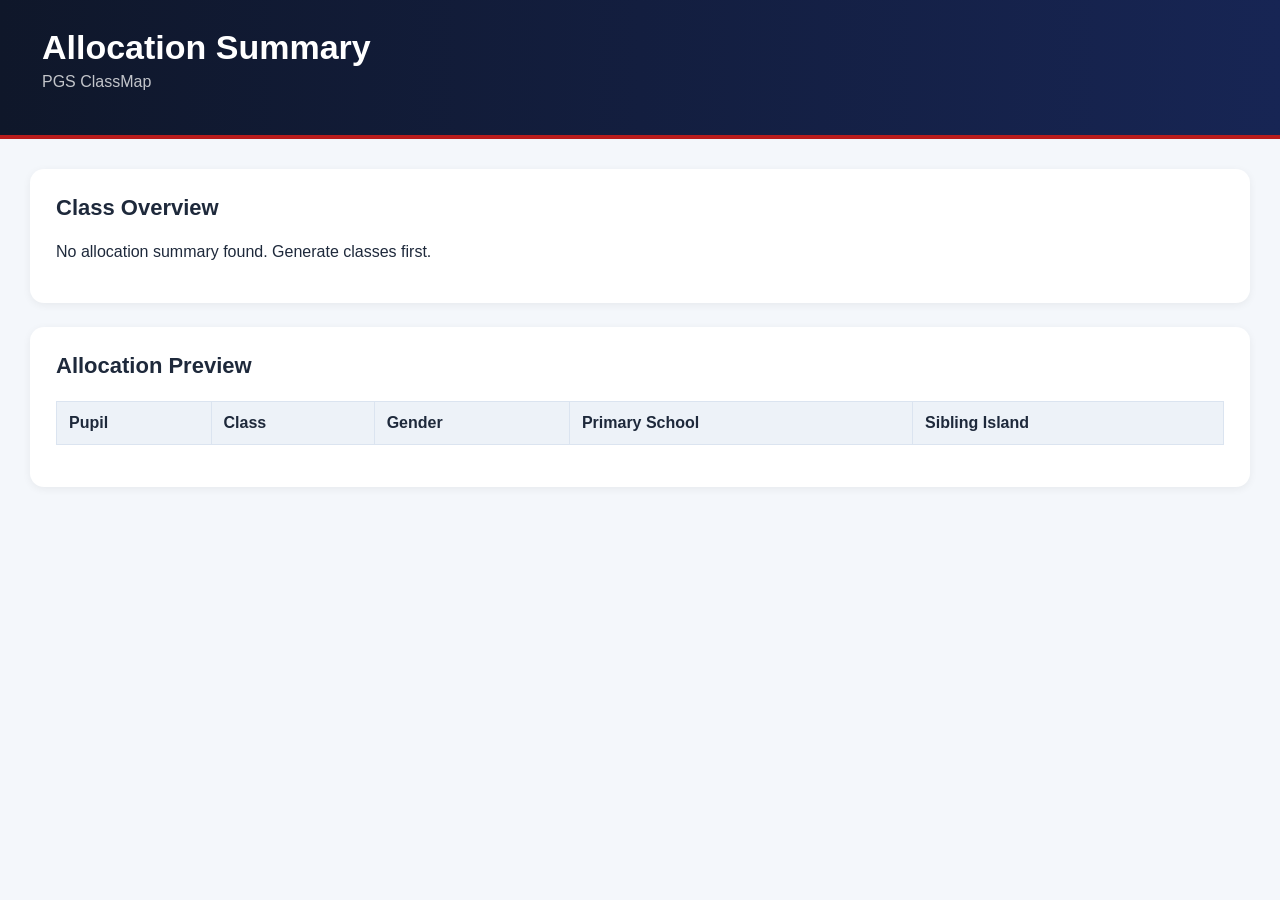
==== frontend/summary.html @ 73d94383 "Add allocation summary page" ====
<!DOCTYPE html>
<html lang="en">
<head>
  <meta charset="UTF-8" />
  <meta name="viewport" content="width=device-width, initial-scale=1.0"/>
  <title>PGS ClassMap Summary</title>
  <link rel="stylesheet" href="styles.css">
</head>

<body>

  <header class="topbar">
    <div>
      <h1>Allocation Summary</h1>
      <p>PGS ClassMap</p>
    </div>
  </header>

  <main class="container">

    <section class="card">
      <div class="section-header">
        <h2>Class Overview</h2>
      </div>

      <div id="summaryGrid" class="summary-grid"></div>
    </section>

    <section class="card">
      <div class="section-header">
        <h2>Allocation Preview</h2>
      </div>

      <table id="allocationTable">
        <thead>
          <tr>
            <th>Pupil</th>
            <th>Class</th>
            <th>Gender</th>
            <th>Primary School</th>
            <th>Sibling Island</th>
          </tr>
        </thead>
        <tbody></tbody>
      </table>
    </section>

  </main>

  <script>
    const data = JSON.parse(sessionStorage.getItem("lastAllocation"));

    const summaryGrid = document.getElementById("summaryGrid");
    const allocationBody = document.querySelector("#allocationTable tbody");

    if (!data) {
      summaryGrid.innerHTML = "<p>No allocation summary found. Generate classes first.</p>";
    } else {
      Object.entries(data.summary || {}).forEach(([className, details]) => {
        const card = document.createElement("div");
        card.className = "summary-card";

        card.innerHTML = `
          <h3>${className}</h3>
          <p><strong>Total:</strong> ${details.total}</p>
          <p><strong>Male:</strong> ${details.male}</p>
          <p><strong>Female:</strong> ${details.female}</p>
          <p><strong>Primary Schools:</strong> ${Object.keys(details.schools || {}).length}</p>
        `;

        summaryGrid.appendChild(card);
      });

      (data.allocations || []).forEach(row => {
        const tr = document.createElement("tr");

        tr.innerHTML = `
          <td>${row.pupil || ""}</td>
          <td>${row.class || ""}</td>
          <td>${row.gender || ""}</td>
          <td>${row.primarySchool || ""}</td>
          <td>${row.siblingIsland || ""}</td>
        `;

        allocationBody.appendChild(tr);
      });
    }
  </script>

</body>
</html>
---- frontend/styles.css ----
:root {

  --school-blue: #1d4ed8;
  --school-blue-dark: #0f172a;

  --school-red: #b91c1c;

  --school-white: #ffffff;

  --background: #f4f7fb;

  --card-bg: #ffffff;

  --border: #dbe4f0;

  --text-main: #1e293b;

  --text-muted: #64748b;

  --shadow:
    0 2px 8px rgba(0,0,0,0.06);

  --radius: 14px;
}

* {
  box-sizing: border-box;
}

body {

  margin: 0;

  background: var(--background);

  color: var(--text-main);

  font-family:
    Inter,
    Segoe UI,
    Arial,
    sans-serif;
}

.topbar {

  background:
    linear-gradient(
      90deg,
      var(--school-blue-dark),
      #172554
    );

  color: white;

  padding: 28px 42px;

  display: flex;

  justify-content: space-between;

  align-items: center;

  border-bottom:
    4px solid var(--school-red);
}

.topbar h1 {

  margin: 0;

  font-size: 34px;

  font-weight: 700;
}

.topbar p {

  margin-top: 6px;

  color: rgba(255,255,255,0.75);
}

.header-badge {

  background:
    rgba(255,255,255,0.12);

  padding: 12px 18px;

  border-radius: 10px;

  border:
    1px solid rgba(255,255,255,0.15);

  font-weight: 600;
}

.container {

  max-width: 1500px;

  margin: auto;

  padding: 30px;
}

.grid-2 {

  display: grid;

  grid-template-columns: 1fr 1fr;

  gap: 24px;
}

.card {

  background: var(--card-bg);

  border-radius: var(--radius);

  box-shadow: var(--shadow);

  padding: 26px;

  margin-bottom: 24px;
}

.section-header {

  margin-bottom: 22px;
}

.section-header h2 {

  margin: 0;

  font-size: 22px;
}

.form-group {

  margin-bottom: 20px;
}

.form-group label {

  display: block;

  margin-bottom: 8px;

  font-weight: 600;
}

input,
select {

  width: 100%;

  padding: 12px;

  border-radius: 8px;

  border:
    1px solid var(--border);

  background: white;

  font-size: 14px;
}

table {

  width: 100%;

  border-collapse: collapse;

  margin-bottom: 16px;
}

table th {

  text-align: left;

  background: #edf2f8;

  color: var(--text-main);
}

table th,
table td {

  border:
    1px solid var(--border);

  padding: 12px;
}

.button-row {

  display: flex;

  gap: 12px;

  flex-wrap: wrap;
}

.primary-btn {

  background: var(--school-blue);

  color: white;

  border: none;

  padding: 12px 20px;

  border-radius: 10px;

  font-weight: 600;

  cursor: pointer;

  transition: 0.2s;
}

.primary-btn:hover {

  background: #1e40af;
}

.secondary-btn {

  background: #edf2f8;

  color: var(--text-main);

  border: none;

  padding: 12px 20px;

  border-radius: 10px;

  font-weight: 600;

  cursor: pointer;

  transition: 0.2s;
}

.secondary-btn:hover {

  background: #dbe4f0;
}

.secondary-btn:disabled {

  opacity: 0.5;

  cursor: not-allowed;
}

.action-card {

  border-left:
    5px solid var(--school-blue);
}

.debug-panel {

  background: white;

  border-radius: var(--radius);

  padding: 20px;

  box-shadow: var(--shadow);
}

.debug-panel summary {

  cursor: pointer;

  font-weight: 600;
}

pre {

  background: #0f172a;

  color: #dbeafe;

  padding: 18px;

  overflow: auto;

  border-radius: 10px;

  margin-top: 16px;

  min-height: 180px;
}
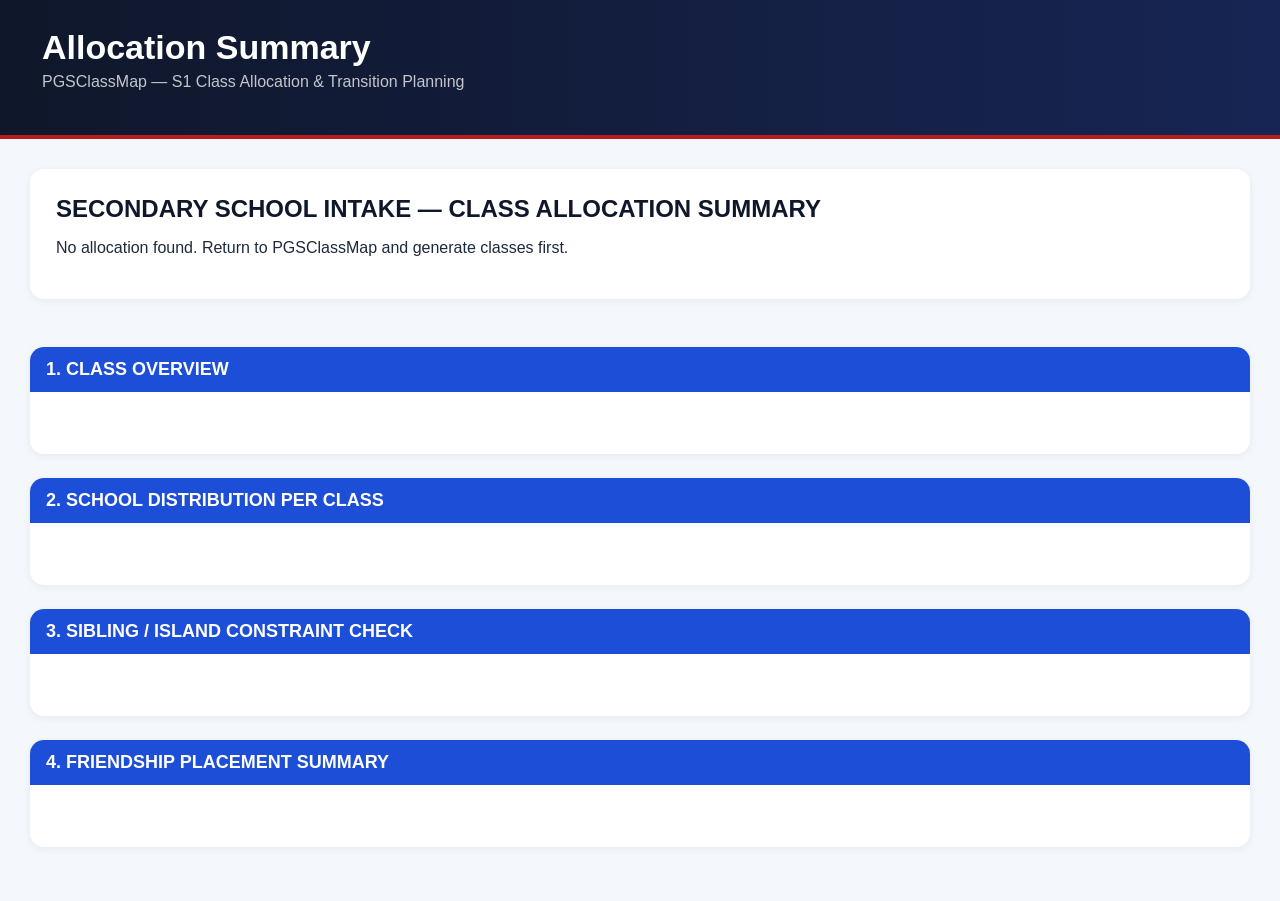
==== commit 3acdb780: "Add Excel-style summary and export" ====
--- a/frontend/summary.html
+++ b/frontend/summary.html
@@ -1,9 +1,10 @@
 <!DOCTYPE html>
 <html lang="en">
+
 <head>
   <meta charset="UTF-8" />
   <meta name="viewport" content="width=device-width, initial-scale=1.0"/>
-  <title>PGS ClassMap Summary</title>
+  <title>PGSClassMap Summary</title>
   <link rel="stylesheet" href="styles.css">
 </head>
 
@@ -12,80 +13,162 @@
   <header class="topbar">
     <div>
       <h1>Allocation Summary</h1>
-      <p>PGS ClassMap</p>
+      <p>PGSClassMap — S1 Class Allocation & Transition Planning</p>
     </div>
   </header>
 
-  <main class="container">
+  <main class="container report-page">
+
+    <section class="report-title card">
+      <h2>SECONDARY SCHOOL INTAKE — CLASS ALLOCATION SUMMARY</h2>
+      <p id="headlineText">Generate classes first to view the allocation summary.</p>
+    </section>
+
+    <section class="kpi-grid" id="kpiGrid"></section>
 
     <section class="card">
-      <div class="section-header">
-        <h2>Class Overview</h2>
+      <h2 class="report-section-title">1. CLASS OVERVIEW</h2>
+      <div class="table-wrap">
+        <table class="report-table" id="classOverviewTable"></table>
       </div>
-
-      <div id="summaryGrid" class="summary-grid"></div>
     </section>
 
     <section class="card">
-      <div class="section-header">
-        <h2>Allocation Preview</h2>
+      <h2 class="report-section-title">2. SCHOOL DISTRIBUTION PER CLASS</h2>
+      <div class="table-wrap">
+        <table class="report-table" id="schoolDistributionTable"></table>
       </div>
+    </section>
 
-      <table id="allocationTable">
-        <thead>
-          <tr>
-            <th>Pupil</th>
-            <th>Class</th>
-            <th>Gender</th>
-            <th>Primary School</th>
-            <th>Sibling Island</th>
-          </tr>
-        </thead>
-        <tbody></tbody>
-      </table>
+    <section class="card">
+      <h2 class="report-section-title">3. SIBLING / ISLAND CONSTRAINT CHECK</h2>
+      <div class="table-wrap">
+        <table class="report-table" id="siblingTable"></table>
+      </div>
+    </section>
+
+    <section class="card">
+      <h2 class="report-section-title">4. FRIENDSHIP PLACEMENT SUMMARY</h2>
+      <div class="table-wrap">
+        <table class="report-table" id="friendshipTable"></table>
+      </div>
     </section>
 
   </main>
 
   <script>
-    const data = JSON.parse(sessionStorage.getItem("lastAllocation"));
+    const report = JSON.parse(sessionStorage.getItem("lastAllocation"));
 
-    const summaryGrid = document.getElementById("summaryGrid");
-    const allocationBody = document.querySelector("#allocationTable tbody");
+    function setHTML(id, html) {
+      document.getElementById(id).innerHTML = html;
+    }
 
-    if (!data) {
-      summaryGrid.innerHTML = "<p>No allocation summary found. Generate classes first.</p>";
+    function pct(value) {
+      return value === null || value === undefined ? "—" : `${value}%`;
+    }
+
+    if (!report) {
+      setHTML("headlineText", "No allocation found. Return to PGSClassMap and generate classes first.");
     } else {
-      Object.entries(data.summary || {}).forEach(([className, details]) => {
-        const card = document.createElement("div");
-        card.className = "summary-card";
+      const h = report.headline;
 
-        card.innerHTML = `
-          <h3>${className}</h3>
-          <p><strong>Total:</strong> ${details.total}</p>
-          <p><strong>Male:</strong> ${details.male}</p>
-          <p><strong>Female:</strong> ${details.female}</p>
-          <p><strong>Primary Schools:</strong> ${Object.keys(details.schools || {}).length}</p>
-        `;
+      setHTML(
+        "headlineText",
+        `Friend placement: ${h.friendPlaced}/${h.friendPlaced + h.friendNotPlaced} = ${pct(h.friendPlacedPercent)} | Total pupils: ${h.totalPupils} | Classes: ${h.totalClasses} | Sibling pupils: ${h.siblingConstrainedPupils}`
+      );
 
-        summaryGrid.appendChild(card);
-      });
+      setHTML("kpiGrid", `
+        <div class="kpi-card"><span>Total Pupils</span><strong>${h.totalPupils}</strong></div>
+        <div class="kpi-card"><span>Classes</span><strong>${h.totalClasses}</strong></div>
+        <div class="kpi-card"><span>Friend Placement</span><strong>${pct(h.friendPlacedPercent)}</strong></div>
+        <div class="kpi-card"><span>Sibling Pupils</span><strong>${h.siblingConstrainedPupils}</strong></div>
+      `);
 
-      (data.allocations || []).forEach(row => {
-        const tr = document.createElement("tr");
+      const classRows = report.classOverview.map(r => `
+        <tr>
+          <td>${r.className}</td>
+          <td>${r.total}</td>
+          <td>${r.male}</td>
+          <td>${r.female}</td>
+          <td>${r.genderSplit}</td>
+          <td>${r.island}</td>
+          <td>${r.siblingPupils}</td>
+          <td>${r.friendsYes}</td>
+          <td>${r.friendsNo}</td>
+          <td>${r.noneListed}</td>
+          <td>${pct(r.placedPercent)}</td>
+        </tr>
+      `).join("");
 
-        tr.innerHTML = `
-          <td>${row.pupil || ""}</td>
-          <td>${row.class || ""}</td>
-          <td>${row.gender || ""}</td>
-          <td>${row.primarySchool || ""}</td>
-          <td>${row.siblingIsland || ""}</td>
-        `;
+      setHTML("classOverviewTable", `
+        <thead>
+          <tr>
+            <th>Class</th><th>Total</th><th>Male</th><th>Female</th><th>M/F %</th>
+            <th>Island</th><th>Sibling Pupils</th><th>Friends ✓</th><th>Friends ✗</th><th>None Listed</th><th>% Placed</th>
+          </tr>
+        </thead>
+        <tbody>${classRows}</tbody>
+      `);
 
-        allocationBody.appendChild(tr);
-      });
+      const classNames = report.classConfig.map(c => c.className);
+
+      const schoolRows = report.schoolDistribution.map(row => `
+        <tr>
+          <td>${row.school}</td>
+          ${classNames.map(c => `<td>${row.classes[c] || 0}</td>`).join("")}
+          <td>${row.total}</td>
+        </tr>
+      `).join("");
+
+      setHTML("schoolDistributionTable", `
+        <thead>
+          <tr>
+            <th>School</th>
+            ${classNames.map(c => `<th>${c}</th>`).join("")}
+            <th>Total</th>
+          </tr>
+        </thead>
+        <tbody>${schoolRows}</tbody>
+      `);
+
+      const siblingRows = report.siblingSummary.map(r => `
+        <tr>
+          <td>${r.island}</td>
+          <td>${r.validClasses}</td>
+          <td>${r.pupilsRequiring}</td>
+          <td>${r.inCorrectIsland}</td>
+          <td>${r.violations}</td>
+          <td>${r.status}</td>
+        </tr>
+      `).join("");
+
+      setHTML("siblingTable", `
+        <thead>
+          <tr><th>Island</th><th>Valid Classes</th><th>Pupils Requiring</th><th>In Correct Island</th><th>Violations</th><th>Status</th></tr>
+        </thead>
+        <tbody>${siblingRows}</tbody>
+      `);
+
+      const friendRows = report.friendshipSummary.map(r => `
+        <tr>
+          <td>${r.className}</td>
+          <td>${r.withFriends}</td>
+          <td>${r.sameClass}</td>
+          <td>${r.differentClass}</td>
+          <td>${r.noneListed}</td>
+          <td>${pct(r.placedPercent)}</td>
+          <td>${r.rating}</td>
+        </tr>
+      `).join("");
+
+      setHTML("friendshipTable", `
+        <thead>
+          <tr><th>Class</th><th>With Friends</th><th>Same Class ✓</th><th>Diff Class ✗</th><th>None Listed</th><th>% Placed</th><th>Rating</th></tr>
+        </thead>
+        <tbody>${friendRows}</tbody>
+      `);
     }
   </script>
 
 </body>
-</html>+</html>
--- a/frontend/styles.css
+++ b/frontend/styles.css
@@ -300,4 +300,76 @@
   margin-top: 16px;
 
   min-height: 180px;
-}+}
+
+
+.report-page .card {
+  overflow: hidden;
+}
+
+.report-title h2 {
+  margin: 0 0 10px 0;
+  color: var(--school-blue-dark);
+}
+
+.kpi-grid {
+  display: grid;
+  grid-template-columns: repeat(auto-fit, minmax(210px, 1fr));
+  gap: 18px;
+  margin-bottom: 24px;
+}
+
+.kpi-card {
+  background: white;
+  border-radius: var(--radius);
+  box-shadow: var(--shadow);
+  padding: 22px;
+  border-top: 5px solid var(--school-blue);
+}
+
+.kpi-card span {
+  display: block;
+  color: var(--text-muted);
+  font-weight: 600;
+  margin-bottom: 8px;
+}
+
+.kpi-card strong {
+  font-size: 30px;
+  color: var(--school-blue-dark);
+}
+
+.report-section-title {
+  background: var(--school-blue);
+  color: white;
+  padding: 12px 16px;
+  margin: -26px -26px 20px -26px;
+  font-size: 18px;
+}
+
+.table-wrap {
+  overflow-x: auto;
+}
+
+.report-table {
+  width: 100%;
+  border-collapse: collapse;
+  font-size: 14px;
+}
+
+.report-table th {
+  background: #dbeafe;
+  color: #0f172a;
+  font-weight: 700;
+}
+
+.report-table th,
+.report-table td {
+  border: 1px solid var(--border);
+  padding: 10px 12px;
+  text-align: left;
+}
+
+.report-table tbody tr:nth-child(even) {
+  background: #f8fafc;
+}
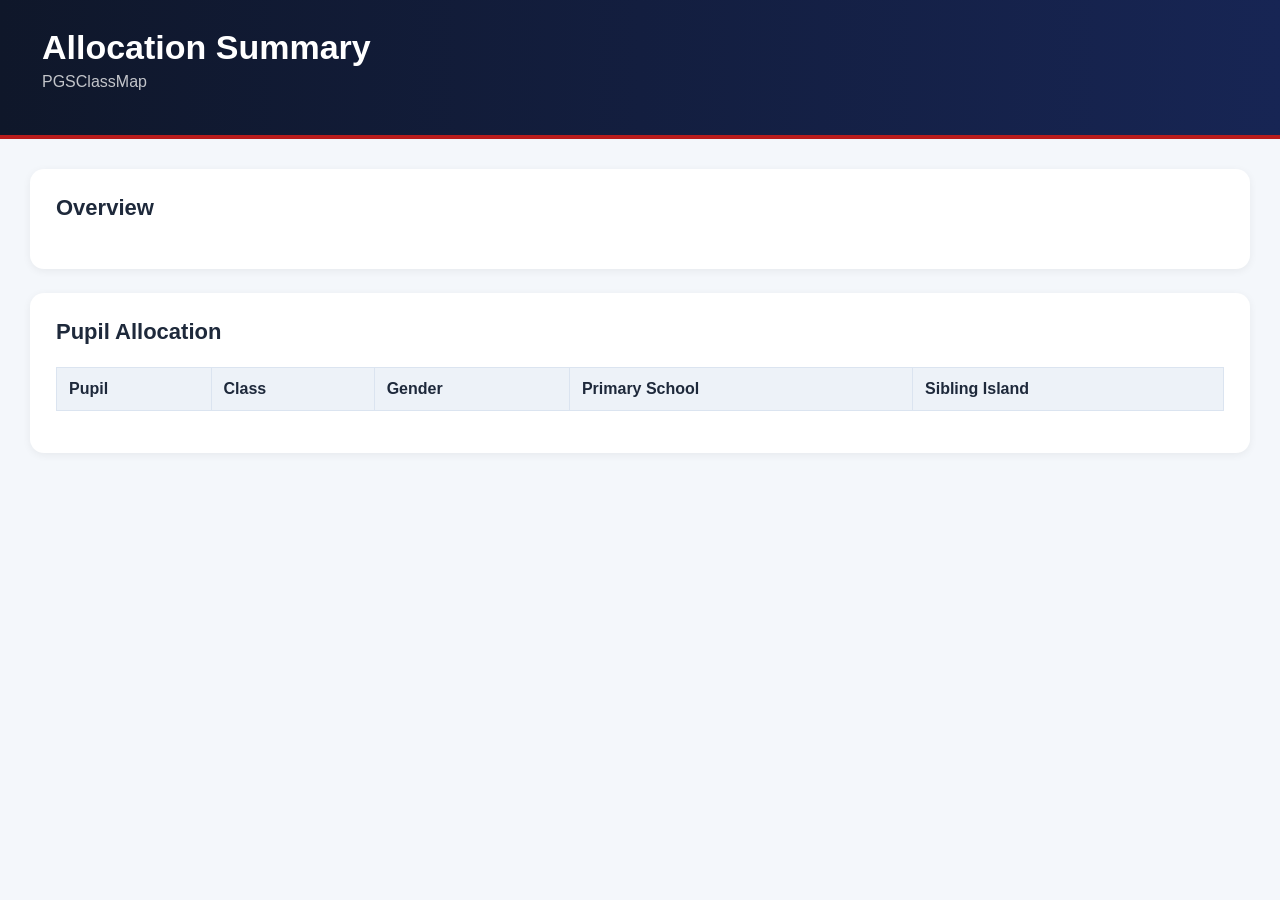
==== commit cc740ef1: "Fix summary rendering and export flow" ====
--- a/frontend/summary.html
+++ b/frontend/summary.html
@@ -2,173 +2,188 @@
 <html lang="en">
 
 <head>
+
   <meta charset="UTF-8" />
-  <meta name="viewport" content="width=device-width, initial-scale=1.0"/>
-  <title>PGSClassMap Summary</title>
-  <link rel="stylesheet" href="styles.css">
+
+  <meta
+    name="viewport"
+    content="width=device-width, initial-scale=1.0"
+  />
+
+  <title>
+    Allocation Summary
+  </title>
+
+  <link
+    rel="stylesheet"
+    href="styles.css"
+  >
+
 </head>
 
 <body>
 
   <header class="topbar">
+
     <div>
-      <h1>Allocation Summary</h1>
-      <p>PGSClassMap — S1 Class Allocation & Transition Planning</p>
+
+      <h1>
+        Allocation Summary
+      </h1>
+
+      <p>
+        PGSClassMap
+      </p>
+
     </div>
+
   </header>
 
-  <main class="container report-page">
-
-    <section class="report-title card">
-      <h2>SECONDARY SCHOOL INTAKE — CLASS ALLOCATION SUMMARY</h2>
-      <p id="headlineText">Generate classes first to view the allocation summary.</p>
-    </section>
-
-    <section class="kpi-grid" id="kpiGrid"></section>
+  <main class="container">
 
     <section class="card">
-      <h2 class="report-section-title">1. CLASS OVERVIEW</h2>
-      <div class="table-wrap">
-        <table class="report-table" id="classOverviewTable"></table>
+
+      <div class="section-header">
+
+        <h2>
+          Overview
+        </h2>
+
       </div>
+
+      <div
+        id="summaryGrid"
+        class="summary-grid"
+      ></div>
+
     </section>
 
     <section class="card">
-      <h2 class="report-section-title">2. SCHOOL DISTRIBUTION PER CLASS</h2>
-      <div class="table-wrap">
-        <table class="report-table" id="schoolDistributionTable"></table>
+
+      <div class="section-header">
+
+        <h2>
+          Pupil Allocation
+        </h2>
+
       </div>
-    </section>
 
-    <section class="card">
-      <h2 class="report-section-title">3. SIBLING / ISLAND CONSTRAINT CHECK</h2>
-      <div class="table-wrap">
-        <table class="report-table" id="siblingTable"></table>
-      </div>
-    </section>
+      <table id="allocationTable">
 
-    <section class="card">
-      <h2 class="report-section-title">4. FRIENDSHIP PLACEMENT SUMMARY</h2>
-      <div class="table-wrap">
-        <table class="report-table" id="friendshipTable"></table>
-      </div>
+        <thead>
+
+          <tr>
+
+            <th>Pupil</th>
+            <th>Class</th>
+            <th>Gender</th>
+            <th>Primary School</th>
+            <th>Sibling Island</th>
+
+          </tr>
+
+        </thead>
+
+        <tbody></tbody>
+
+      </table>
+
     </section>
 
   </main>
 
   <script>
-    const report = JSON.parse(sessionStorage.getItem("lastAllocation"));
 
-    function setHTML(id, html) {
-      document.getElementById(id).innerHTML = html;
+    const raw =
+      sessionStorage.getItem(
+        "lastAllocation"
+      );
+
+    if (!raw) {
+
+      alert(
+        "No allocation data found."
+      );
+
+    } else {
+
+      const data =
+        JSON.parse(raw);
+
+      const summaryGrid =
+        document.getElementById(
+          "summaryGrid"
+        );
+
+      const allocationBody =
+        document.querySelector(
+          "#allocationTable tbody"
+        );
+
+      Object.entries(
+        data.summary || {}
+      ).forEach(
+        ([className, details]) => {
+
+          const card =
+            document.createElement("div");
+
+          card.className =
+            "summary-card";
+
+          card.innerHTML = `
+            <h3>${className}</h3>
+
+            <p>
+              <strong>Total:</strong>
+              ${details.total}
+            </p>
+
+            <p>
+              <strong>Male:</strong>
+              ${details.male}
+            </p>
+
+            <p>
+              <strong>Female:</strong>
+              ${details.female}
+            </p>
+
+            <p>
+              <strong>Schools:</strong>
+              ${Object.keys(
+                details.schools || {}
+              ).length}
+            </p>
+          `;
+
+          summaryGrid.appendChild(card);
+
+        }
+      );
+
+      (
+        data.allocations || []
+      ).forEach(row => {
+
+        const tr =
+          document.createElement("tr");
+
+        tr.innerHTML = `
+          <td>${row.pupil}</td>
+          <td>${row.class}</td>
+          <td>${row.gender}</td>
+          <td>${row.primarySchool}</td>
+          <td>${row.siblingIsland}</td>
+        `;
+
+        allocationBody.appendChild(tr);
+
+      });
+
     }
 
-    function pct(value) {
-      return value === null || value === undefined ? "—" : `${value}%`;
-    }
-
-    if (!report) {
-      setHTML("headlineText", "No allocation found. Return to PGSClassMap and generate classes first.");
-    } else {
-      const h = report.headline;
-
-      setHTML(
-        "headlineText",
-        `Friend placement: ${h.friendPlaced}/${h.friendPlaced + h.friendNotPlaced} = ${pct(h.friendPlacedPercent)} | Total pupils: ${h.totalPupils} | Classes: ${h.totalClasses} | Sibling pupils: ${h.siblingConstrainedPupils}`
-      );
-
-      setHTML("kpiGrid", `
-        <div class="kpi-card"><span>Total Pupils</span><strong>${h.totalPupils}</strong></div>
-        <div class="kpi-card"><span>Classes</span><strong>${h.totalClasses}</strong></div>
-        <div class="kpi-card"><span>Friend Placement</span><strong>${pct(h.friendPlacedPercent)}</strong></div>
-        <div class="kpi-card"><span>Sibling Pupils</span><strong>${h.siblingConstrainedPupils}</strong></div>
-      `);
-
-      const classRows = report.classOverview.map(r => `
-        <tr>
-          <td>${r.className}</td>
-          <td>${r.total}</td>
-          <td>${r.male}</td>
-          <td>${r.female}</td>
-          <td>${r.genderSplit}</td>
-          <td>${r.island}</td>
-          <td>${r.siblingPupils}</td>
-          <td>${r.friendsYes}</td>
-          <td>${r.friendsNo}</td>
-          <td>${r.noneListed}</td>
-          <td>${pct(r.placedPercent)}</td>
-        </tr>
-      `).join("");
-
-      setHTML("classOverviewTable", `
-        <thead>
-          <tr>
-            <th>Class</th><th>Total</th><th>Male</th><th>Female</th><th>M/F %</th>
-            <th>Island</th><th>Sibling Pupils</th><th>Friends ✓</th><th>Friends ✗</th><th>None Listed</th><th>% Placed</th>
-          </tr>
-        </thead>
-        <tbody>${classRows}</tbody>
-      `);
-
-      const classNames = report.classConfig.map(c => c.className);
-
-      const schoolRows = report.schoolDistribution.map(row => `
-        <tr>
-          <td>${row.school}</td>
-          ${classNames.map(c => `<td>${row.classes[c] || 0}</td>`).join("")}
-          <td>${row.total}</td>
-        </tr>
-      `).join("");
-
-      setHTML("schoolDistributionTable", `
-        <thead>
-          <tr>
-            <th>School</th>
-            ${classNames.map(c => `<th>${c}</th>`).join("")}
-            <th>Total</th>
-          </tr>
-        </thead>
-        <tbody>${schoolRows}</tbody>
-      `);
-
-      const siblingRows = report.siblingSummary.map(r => `
-        <tr>
-          <td>${r.island}</td>
-          <td>${r.validClasses}</td>
-          <td>${r.pupilsRequiring}</td>
-          <td>${r.inCorrectIsland}</td>
-          <td>${r.violations}</td>
-          <td>${r.status}</td>
-        </tr>
-      `).join("");
-
-      setHTML("siblingTable", `
-        <thead>
-          <tr><th>Island</th><th>Valid Classes</th><th>Pupils Requiring</th><th>In Correct Island</th><th>Violations</th><th>Status</th></tr>
-        </thead>
-        <tbody>${siblingRows}</tbody>
-      `);
-
-      const friendRows = report.friendshipSummary.map(r => `
-        <tr>
-          <td>${r.className}</td>
-          <td>${r.withFriends}</td>
-          <td>${r.sameClass}</td>
-          <td>${r.differentClass}</td>
-          <td>${r.noneListed}</td>
-          <td>${pct(r.placedPercent)}</td>
-          <td>${r.rating}</td>
-        </tr>
-      `).join("");
-
-      setHTML("friendshipTable", `
-        <thead>
-          <tr><th>Class</th><th>With Friends</th><th>Same Class ✓</th><th>Diff Class ✗</th><th>None Listed</th><th>% Placed</th><th>Rating</th></tr>
-        </thead>
-        <tbody>${friendRows}</tbody>
-      `);
-    }
   </script>
 
 </body>
-</html>
+</html>
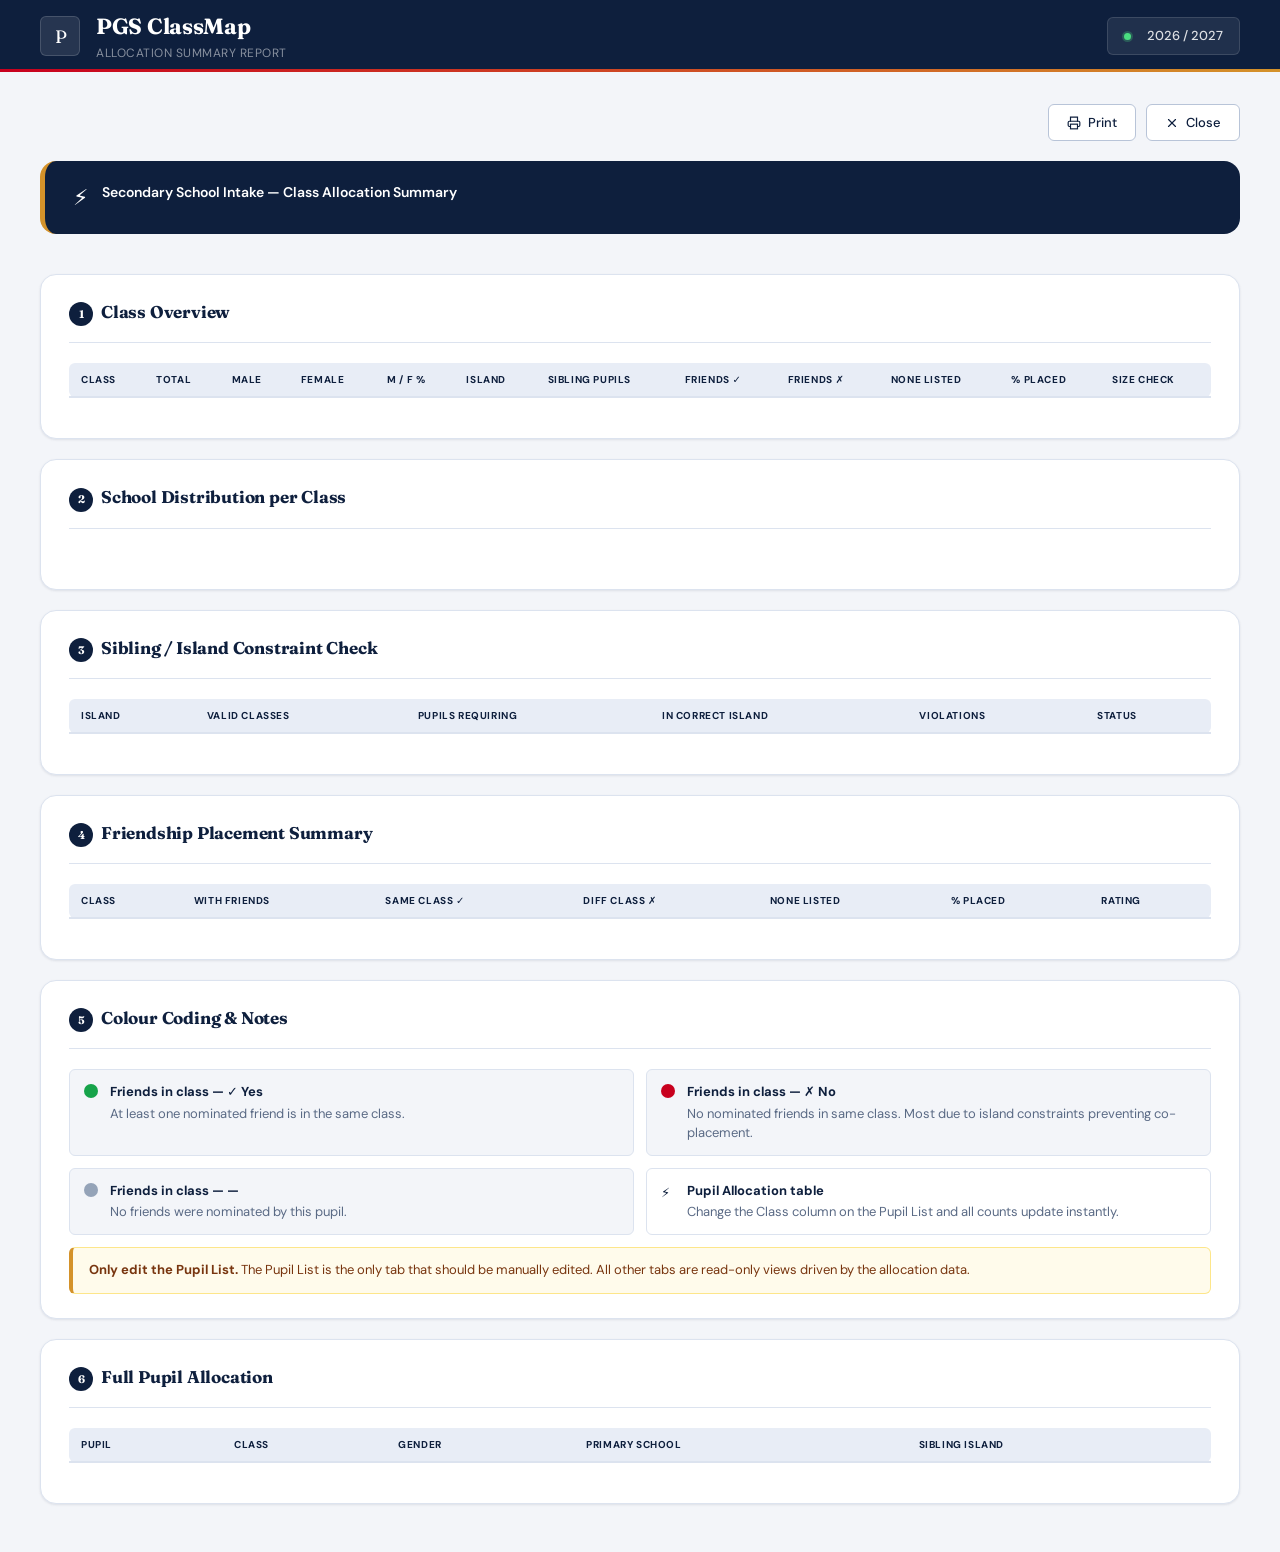
==== commit 31fd0fe0: "cosmetic changes by Claude AI" ====
--- a/frontend/summary.html
+++ b/frontend/summary.html
@@ -1,189 +1,641 @@
 <!DOCTYPE html>
 <html lang="en">
-
 <head>
-
   <meta charset="UTF-8" />
-
-  <meta
-    name="viewport"
-    content="width=device-width, initial-scale=1.0"
-  />
-
-  <title>
-    Allocation Summary
-  </title>
-
-  <link
-    rel="stylesheet"
-    href="styles.css"
-  >
-
+  <meta name="viewport" content="width=device-width, initial-scale=1.0"/>
+  <title>Allocation Summary — PGS ClassMap</title>
+  <link rel="preconnect" href="https://fonts.googleapis.com">
+  <link rel="preconnect" href="https://fonts.gstatic.com" crossorigin>
+  <link href="https://fonts.googleapis.com/css2?family=DM+Sans:wght@300;400;500;600&family=Fraunces:opsz,wght@9..144,700&display=swap" rel="stylesheet">
+  <link rel="stylesheet" href="styles.css">
+  <style>
+    /* ── Summary-specific additions ── */
+    .summary-banner {
+      background: var(--navy);
+      color: white;
+      border-radius: var(--radius-lg);
+      padding: 20px 28px;
+      margin-bottom: 20px;
+      border-left: 5px solid var(--gold);
+      display: flex;
+      align-items: flex-start;
+      gap: 14px;
+    }
+    .summary-banner .flash { font-size: 22px; }
+    .summary-banner p { margin: 0; font-size: 14px; line-height: 1.65; color: rgba(255,255,255,0.85); }
+    .summary-banner strong { color: white; font-weight: 600; }
+
+    .stat-pills {
+      display: flex;
+      flex-wrap: wrap;
+      gap: 10px;
+      margin-top: 10px;
+    }
+    .pill {
+      background: rgba(255,255,255,0.1);
+      border: 1px solid rgba(255,255,255,0.15);
+      border-radius: 20px;
+      padding: 5px 14px;
+      font-size: 13px;
+      color: rgba(255,255,255,0.9);
+      font-weight: 500;
+    }
+
+    /* ── KPI strip ── */
+    .kpi-strip {
+      display: grid;
+      grid-template-columns: repeat(auto-fit, minmax(150px, 1fr));
+      gap: 14px;
+      margin-bottom: 20px;
+    }
+    .kpi-tile {
+      background: var(--surface);
+      border: 1px solid var(--border);
+      border-radius: var(--radius);
+      padding: 16px 18px;
+      border-top: 3px solid var(--navy);
+    }
+    .kpi-tile.accent-red { border-top-color: var(--accent); }
+    .kpi-tile.accent-gold { border-top-color: var(--gold); }
+    .kpi-tile.accent-green { border-top-color: #16a34a; }
+    .kpi-tile label {
+      display: block;
+      font-size: 10px;
+      font-weight: 600;
+      letter-spacing: 0.6px;
+      text-transform: uppercase;
+      color: var(--text-muted);
+      margin-bottom: 6px;
+    }
+    .kpi-tile strong {
+      font-family: 'Fraunces', serif;
+      font-size: 26px;
+      color: var(--navy);
+      display: block;
+      line-height: 1;
+    }
+    .kpi-tile small {
+      font-size: 11px;
+      color: var(--text-faint);
+      margin-top: 3px;
+      display: block;
+    }
+
+    /* ── Section number badges ── */
+    .section-num {
+      display: inline-flex;
+      align-items: center;
+      justify-content: center;
+      width: 24px;
+      height: 24px;
+      background: var(--navy);
+      color: white;
+      font-size: 11px;
+      font-weight: 700;
+      border-radius: 50%;
+      margin-right: 8px;
+      flex-shrink: 0;
+    }
+
+    /* ── Summary tables (shared) ── */
+    .sum-table {
+      width: 100%;
+      border-collapse: collapse;
+      font-size: 13px;
+    }
+    .sum-table thead th {
+      background: var(--navy-light);
+      color: var(--navy);
+      font-size: 10px;
+      font-weight: 700;
+      letter-spacing: 0.6px;
+      text-transform: uppercase;
+      padding: 9px 12px;
+      text-align: left;
+      border-bottom: 2px solid var(--border);
+    }
+    .sum-table tbody td {
+      padding: 9px 12px;
+      border-bottom: 1px solid var(--border);
+      vertical-align: middle;
+    }
+    .sum-table tbody tr:last-child td {
+      border-bottom: none;
+    }
+    .sum-table tbody tr.total-row td {
+      background: var(--navy-light);
+      font-weight: 600;
+      color: var(--navy);
+      border-top: 2px solid var(--border-strong);
+    }
+    .sum-table tbody tr:hover:not(.total-row) td {
+      background: #f8fafd;
+    }
+
+    /* ── Status badges ── */
+    .badge {
+      display: inline-block;
+      padding: 3px 9px;
+      border-radius: 20px;
+      font-size: 11px;
+      font-weight: 600;
+    }
+    .badge-green { background: #dcfce7; color: #166534; }
+    .badge-amber { background: #fef3c7; color: #92400e; }
+    .badge-red   { background: #fee2e2; color: #991b1b; }
+    .badge-navy  { background: var(--navy-light); color: var(--navy); }
+
+    /* ── Colour legend ── */
+    .legend-grid {
+      display: grid;
+      grid-template-columns: 1fr 1fr;
+      gap: 12px;
+    }
+    .legend-item {
+      display: flex;
+      align-items: flex-start;
+      gap: 12px;
+      padding: 12px 14px;
+      border-radius: var(--radius-sm);
+      border: 1px solid var(--border);
+      background: var(--bg);
+      font-size: 13px;
+    }
+    .legend-dot {
+      width: 14px;
+      height: 14px;
+      border-radius: 50%;
+      flex-shrink: 0;
+      margin-top: 2px;
+    }
+    .legend-dot.green { background: #16a34a; }
+    .legend-dot.red   { background: var(--accent); }
+    .legend-dot.grey  { background: #94a3b8; }
+    .legend-item p { margin: 0; color: var(--text-muted); line-height: 1.5; }
+    .legend-item strong { display: block; color: var(--text); margin-bottom: 2px; }
+
+    /* ── Note box ── */
+    .note-box {
+      background: #fffbeb;
+      border: 1px solid #fde68a;
+      border-left: 4px solid var(--gold);
+      border-radius: var(--radius-sm);
+      padding: 12px 16px;
+      font-size: 13px;
+      color: #78350f;
+      margin-top: 12px;
+      line-height: 1.6;
+    }
+
+    /* ── Print button ── */
+    .page-actions {
+      display: flex;
+      justify-content: flex-end;
+      gap: 10px;
+      margin-bottom: 20px;
+    }
+    .outline-btn {
+      background: white;
+      color: var(--navy);
+      border: 1px solid var(--border-strong);
+      padding: 9px 18px;
+      border-radius: var(--radius-sm);
+      font-family: 'DM Sans', sans-serif;
+      font-size: 13px;
+      font-weight: 500;
+      cursor: pointer;
+      display: inline-flex;
+      align-items: center;
+      gap: 7px;
+      transition: background 0.15s;
+    }
+    .outline-btn:hover { background: var(--navy-light); }
+
+    @media print {
+      .topbar, .page-actions { display: none; }
+      .card { box-shadow: none; break-inside: avoid; }
+    }
+  </style>
 </head>
-
 <body>
 
   <header class="topbar">
-
-    <div>
-
-      <h1>
-        Allocation Summary
-      </h1>
-
-      <p>
-        PGSClassMap
-      </p>
-
+    <div class="brand">
+      <div class="brand-icon">P</div>
+      <div>
+        <h1>PGS ClassMap</h1>
+        <div class="topbar-sub">Allocation Summary Report</div>
+      </div>
     </div>
-
+    <div class="header-badge">
+      <div class="dot"></div>
+      <span id="headerYear">2026 / 2027</span>
+    </div>
   </header>
 
   <main class="container">
 
+    <div class="page-actions">
+      <button class="outline-btn" onclick="window.print()">
+        <svg width="14" height="14" viewBox="0 0 24 24" fill="none" stroke="currentColor" stroke-width="2" stroke-linecap="round"><polyline points="6 9 6 2 18 2 18 9"/><path d="M6 18H4a2 2 0 0 1-2-2v-5a2 2 0 0 1 2-2h16a2 2 0 0 1 2 2v5a2 2 0 0 1-2 2h-2"/><rect x="6" y="14" width="12" height="8"/></svg>
+        Print
+      </button>
+      <button class="outline-btn" onclick="window.close()">
+        <svg width="14" height="14" viewBox="0 0 24 24" fill="none" stroke="currentColor" stroke-width="2" stroke-linecap="round"><line x1="18" y1="6" x2="6" y2="18"/><line x1="6" y1="6" x2="18" y2="18"/></svg>
+        Close
+      </button>
+    </div>
+
+    <!-- Live banner -->
+    <div class="summary-banner">
+      <div class="flash">⚡</div>
+      <div>
+        <p><strong>Secondary School Intake — Class Allocation Summary</strong></p>
+        <div class="stat-pills" id="statPills">
+          <!-- populated by JS -->
+        </div>
+      </div>
+    </div>
+
+    <!-- KPI strip -->
+    <div class="kpi-strip" id="kpiStrip">
+      <!-- populated by JS -->
+    </div>
+
+    <!-- 1. Class Overview -->
     <section class="card">
-
       <div class="section-header">
-
-        <h2>
-          Overview
-        </h2>
-
-      </div>
-
-      <div
-        id="summaryGrid"
-        class="summary-grid"
-      ></div>
-
+        <h2><span class="section-num">1</span>Class Overview</h2>
+      </div>
+      <div class="table-wrap">
+        <table class="sum-table" id="classOverviewTable">
+          <thead>
+            <tr>
+              <th>Class</th>
+              <th>Total</th>
+              <th>Male</th>
+              <th>Female</th>
+              <th>M / F %</th>
+              <th>Island</th>
+              <th>Sibling pupils</th>
+              <th>Friends ✓</th>
+              <th>Friends ✗</th>
+              <th>None listed</th>
+              <th>% Placed</th>
+              <th>Size check</th>
+            </tr>
+          </thead>
+          <tbody></tbody>
+        </table>
+      </div>
     </section>
 
+    <!-- 2. School Distribution -->
     <section class="card">
-
       <div class="section-header">
-
-        <h2>
-          Pupil Allocation
-        </h2>
-
-      </div>
-
-      <table id="allocationTable">
-
-        <thead>
-
-          <tr>
-
-            <th>Pupil</th>
-            <th>Class</th>
-            <th>Gender</th>
-            <th>Primary School</th>
-            <th>Sibling Island</th>
-
-          </tr>
-
-        </thead>
-
-        <tbody></tbody>
-
-      </table>
-
+        <h2><span class="section-num">2</span>School Distribution per Class</h2>
+      </div>
+      <div class="table-wrap">
+        <table class="sum-table" id="schoolDistTable">
+          <thead><tr id="schoolDistHead"></tr></thead>
+          <tbody id="schoolDistBody"></tbody>
+        </table>
+      </div>
     </section>
 
+    <!-- 3. Sibling / Island Check -->
+    <section class="card">
+      <div class="section-header">
+        <h2><span class="section-num">3</span>Sibling / Island Constraint Check</h2>
+      </div>
+      <div class="table-wrap">
+        <table class="sum-table" id="siblingTable">
+          <thead>
+            <tr>
+              <th>Island</th>
+              <th>Valid classes</th>
+              <th>Pupils requiring</th>
+              <th>In correct island</th>
+              <th>Violations</th>
+              <th>Status</th>
+            </tr>
+          </thead>
+          <tbody></tbody>
+        </table>
+      </div>
+    </section>
+
+    <!-- 4. Friendship Placement -->
+    <section class="card">
+      <div class="section-header">
+        <h2><span class="section-num">4</span>Friendship Placement Summary</h2>
+      </div>
+      <div class="table-wrap">
+        <table class="sum-table" id="friendshipTable">
+          <thead>
+            <tr>
+              <th>Class</th>
+              <th>With friends</th>
+              <th>Same class ✓</th>
+              <th>Diff class ✗</th>
+              <th>None listed</th>
+              <th>% Placed</th>
+              <th>Rating</th>
+            </tr>
+          </thead>
+          <tbody></tbody>
+        </table>
+      </div>
+    </section>
+
+    <!-- 5. Colour coding & notes -->
+    <section class="card">
+      <div class="section-header">
+        <h2><span class="section-num">5</span>Colour Coding &amp; Notes</h2>
+      </div>
+      <div class="legend-grid">
+        <div class="legend-item">
+          <div class="legend-dot green"></div>
+          <p><strong>Friends in class — ✓ Yes</strong>At least one nominated friend is in the same class.</p>
+        </div>
+        <div class="legend-item">
+          <div class="legend-dot red"></div>
+          <p><strong>Friends in class — ✗ No</strong>No nominated friends in same class. Most due to island constraints preventing co-placement.</p>
+        </div>
+        <div class="legend-item">
+          <div class="legend-dot grey"></div>
+          <p><strong>Friends in class — —</strong>No friends were nominated by this pupil.</p>
+        </div>
+        <div class="legend-item" style="background:white">
+          <div style="width:14px;height:14px;flex-shrink:0;margin-top:2px">⚡</div>
+          <p><strong>Pupil Allocation table</strong>Change the Class column on the Pupil List and all counts update instantly.</p>
+        </div>
+      </div>
+      <div class="note-box">
+        <strong>Only edit the Pupil List.</strong> The Pupil List is the only tab that should be manually edited. All other tabs are read-only views driven by the allocation data.
+      </div>
+    </section>
+
+    <!-- 6. Full Pupil Allocation -->
+    <section class="card">
+      <div class="section-header">
+        <h2><span class="section-num">6</span>Full Pupil Allocation</h2>
+      </div>
+      <div class="table-wrap">
+        <table class="sum-table" id="allocationTable">
+          <thead>
+            <tr>
+              <th>Pupil</th>
+              <th>Class</th>
+              <th>Gender</th>
+              <th>Primary School</th>
+              <th>Sibling Island</th>
+            </tr>
+          </thead>
+          <tbody></tbody>
+        </table>
+      </div>
+    </section>
+
   </main>
 
   <script>
-
-    const raw =
-      sessionStorage.getItem(
-        "lastAllocation"
-      );
+    const raw = sessionStorage.getItem("lastAllocation");
 
     if (!raw) {
-
-      alert(
-        "No allocation data found."
-      );
-
+      alert("No allocation data found. Please generate classes first.");
     } else {
-
-      const data =
-        JSON.parse(raw);
-
-      const summaryGrid =
-        document.getElementById(
-          "summaryGrid"
-        );
-
-      const allocationBody =
-        document.querySelector(
-          "#allocationTable tbody"
-        );
-
-      Object.entries(
-        data.summary || {}
-      ).forEach(
-        ([className, details]) => {
-
-          const card =
-            document.createElement("div");
-
-          card.className =
-            "summary-card";
-
-          card.innerHTML = `
-            <h3>${className}</h3>
-
-            <p>
-              <strong>Total:</strong>
-              ${details.total}
-            </p>
-
-            <p>
-              <strong>Male:</strong>
-              ${details.male}
-            </p>
-
-            <p>
-              <strong>Female:</strong>
-              ${details.female}
-            </p>
-
-            <p>
-              <strong>Schools:</strong>
-              ${Object.keys(
-                details.schools || {}
-              ).length}
-            </p>
-          `;
-
-          summaryGrid.appendChild(card);
-
+      const data = JSON.parse(raw);
+      const summary = data.summary || {};
+      const allocations = data.allocations || [];
+      const classNames = Object.keys(summary);
+
+      /* ── Helpers ─────────────────────────────────────────── */
+      function pct(n, d) {
+        if (!d) return "—";
+        return Math.round((n / d) * 100) + "%";
+      }
+      function sizeCheck(total, min, max) {
+        min = min || 28; max = max || 32;
+        const ok = total >= min && total <= max;
+        return ok
+          ? '<span class="badge badge-green">✓ OK</span>'
+          : '<span class="badge badge-red">✗ Fail</span>';
+      }
+      function ratingBadge(pctStr) {
+        const n = parseInt(pctStr);
+        if (n >= 90) return '<span class="badge badge-green">✓ Excellent</span>';
+        if (n >= 80) return '<span class="badge badge-green">✓ Strong</span>';
+        if (n >= 65) return '<span class="badge badge-amber">~ Good</span>';
+        return '<span class="badge badge-red">✗ Low</span>';
+      }
+      function friendBadge(status) {
+        if (!status) return '<span class="badge badge-navy">—</span>';
+        if (status.includes("Yes")) return '<span class="badge badge-green">✓ Yes</span>';
+        if (status.includes("No"))  return '<span class="badge badge-red">✗ No</span>';
+        return '<span class="badge badge-navy">—</span>';
+      }
+      function mfPct(male, female) {
+        const t = (male || 0) + (female || 0);
+        if (!t) return "—";
+        return Math.round((male/t)*100) + "% / " + Math.round((female/t)*100) + "%";
+      }
+
+      /* ── Totals ───────────────────────────────────────────── */
+      let totPupils = 0, totMale = 0, totFemale = 0;
+      let totSiblings = 0, totFriendOk = 0, totFriendNo = 0, totNone = 0;
+      classNames.forEach(cn => {
+        const d = summary[cn];
+        totPupils   += d.total  || 0;
+        totMale     += d.male   || 0;
+        totFemale   += d.female || 0;
+        totSiblings += d.siblingPupils || 0;
+        totFriendOk += d.friendsOk    || 0;
+        totFriendNo += d.friendsNo    || 0;
+        totNone     += d.noneListed   || 0;
+      });
+      const totWithFriends = totFriendOk + totFriendNo;
+      const overallPct = pct(totFriendOk, totWithFriends);
+
+      /* ── Banner pills ─────────────────────────────────────── */
+      const pillData = [
+        `Friend placement: ${totFriendOk}/${totWithFriends} = ${overallPct}`,
+        `${totPupils} pupils total`,
+        `${classNames.length} classes`,
+        `${totSiblings} sibling constraints`
+      ];
+      document.getElementById("statPills").innerHTML =
+        pillData.map(t => `<span class="pill">${t}</span>`).join("");
+
+      /* ── KPI strip ────────────────────────────────────────── */
+      const kpis = [
+        { label: "Total pupils", value: totPupils, sub: "across all classes", cls: "" },
+        { label: "Male / Female", value: `${totMale} / ${totFemale}`, sub: mfPct(totMale, totFemale), cls: "accent-navy" },
+        { label: "Friends placed", value: overallPct, sub: `${totFriendOk} of ${totWithFriends} pupils`, cls: "accent-green" },
+        { label: "Sibling pupils", value: totSiblings, sub: "island-constrained", cls: "accent-gold" },
+        { label: "Classes", value: classNames.length, sub: "defined", cls: "accent-red" },
+      ];
+      document.getElementById("kpiStrip").innerHTML = kpis.map(k => `
+        <div class="kpi-tile ${k.cls}">
+          <label>${k.label}</label>
+          <strong>${k.value}</strong>
+          <small>${k.sub}</small>
+        </div>`).join("");
+
+      /* ── 1. Class Overview ────────────────────────────────── */
+      const ovBody = document.querySelector("#classOverviewTable tbody");
+      classNames.forEach(cn => {
+        const d = summary[cn];
+        const placed = (d.friendsOk || 0) + (d.friendsNo || 0);
+        const tr = document.createElement("tr");
+        tr.innerHTML = `
+          <td><strong>${cn}</strong></td>
+          <td>${d.total || 0}</td>
+          <td>${d.male || 0}</td>
+          <td>${d.female || 0}</td>
+          <td>${mfPct(d.male, d.female)}</td>
+          <td>${d.island || "—"}</td>
+          <td>${d.siblingPupils || 0}</td>
+          <td>${d.friendsOk || 0}</td>
+          <td>${d.friendsNo || 0}</td>
+          <td>${d.noneListed || 0}</td>
+          <td>${pct(d.friendsOk, placed)}</td>
+          <td>${sizeCheck(d.total)}</td>`;
+        ovBody.appendChild(tr);
+      });
+      const totRow = document.createElement("tr");
+      totRow.className = "total-row";
+      totRow.innerHTML = `
+        <td>TOTAL</td>
+        <td>${totPupils}</td>
+        <td>${totMale}</td>
+        <td>${totFemale}</td>
+        <td>${mfPct(totMale, totFemale)}</td>
+        <td>—</td>
+        <td>${totSiblings}</td>
+        <td>${totFriendOk}</td>
+        <td>${totFriendNo}</td>
+        <td>${totNone}</td>
+        <td>${overallPct}</td>
+        <td><span class="badge badge-navy">${totPupils} pupils</span></td>`;
+      ovBody.appendChild(totRow);
+
+      /* ── 2. School Distribution ───────────────────────────── */
+      const schoolMap = {};
+      allocations.forEach(r => {
+        const s = r.primarySchool || "Other";
+        const c = r.class;
+        if (!schoolMap[s]) schoolMap[s] = {};
+        schoolMap[s][c] = (schoolMap[s][c] || 0) + 1;
+      });
+      const distHead = document.getElementById("schoolDistHead");
+      distHead.innerHTML = `<th>School</th>` +
+        classNames.map(c => `<th>${c}</th>`).join("") + `<th>Total</th>`;
+      const distBody = document.getElementById("schoolDistBody");
+      let schoolTotals = {};
+      classNames.forEach(c => schoolTotals[c] = 0);
+      Object.entries(schoolMap).sort((a,b) => {
+        const ta = Object.values(a[1]).reduce((x,y)=>x+y,0);
+        const tb = Object.values(b[1]).reduce((x,y)=>x+y,0);
+        return tb - ta;
+      }).forEach(([school, counts]) => {
+        const rowTotal = classNames.reduce((s,c) => s + (counts[c]||0), 0);
+        const tr = document.createElement("tr");
+        tr.innerHTML = `<td>${school}</td>` +
+          classNames.map(c => { schoolTotals[c]+=(counts[c]||0); return `<td>${counts[c]||0}</td>`; }).join("") +
+          `<td><strong>${rowTotal}</strong></td>`;
+        distBody.appendChild(tr);
+      });
+      const sTotRow = document.createElement("tr");
+      sTotRow.className = "total-row";
+      sTotRow.innerHTML = `<td>TOTAL</td>` +
+        classNames.map(c => `<td>${schoolTotals[c]||0}</td>`).join("") +
+        `<td><strong>${totPupils}</strong></td>`;
+      distBody.appendChild(sTotRow);
+
+      /* ── 3. Sibling / Island Check ────────────────────────── */
+      const islandMap = {};
+      allocations.forEach(r => {
+        if (!r.siblingIsland) return;
+        const island = r.siblingIsland;
+        if (!islandMap[island]) islandMap[island] = { classes: new Set(), pupils: 0, correct: 0, violations: 0 };
+        islandMap[island].pupils++;
+        const validClasses = classNames.filter(c => c.toLowerCase().startsWith(island.toLowerCase()));
+        validClasses.forEach(c => islandMap[island].classes.add(c));
+        if (validClasses.includes(r.class)) {
+          islandMap[island].correct++;
+        } else {
+          islandMap[island].violations++;
         }
-      );
-
-      (
-        data.allocations || []
-      ).forEach(row => {
-
-        const tr =
-          document.createElement("tr");
-
+      });
+      const sibBody = document.querySelector("#siblingTable tbody");
+      Object.entries(islandMap).forEach(([island, d]) => {
+        const ok = d.violations === 0;
+        const tr = document.createElement("tr");
         tr.innerHTML = `
-          <td>${row.pupil}</td>
-          <td>${row.class}</td>
-          <td>${row.gender}</td>
-          <td>${row.primarySchool}</td>
-          <td>${row.siblingIsland}</td>
-        `;
-
-        allocationBody.appendChild(tr);
-
-      });
-
-    }
-
+          <td><strong>${island}</strong></td>
+          <td>${[...d.classes].join(", ") || "—"}</td>
+          <td>${d.pupils}</td>
+          <td>${d.correct}</td>
+          <td>${d.violations}</td>
+          <td>${ok
+            ? '<span class="badge badge-green">✓ All correct</span>'
+            : `<span class="badge badge-red">✗ ${d.violations} violation${d.violations>1?"s":""}</span>`}</td>`;
+        sibBody.appendChild(tr);
+      });
+      if (!Object.keys(islandMap).length) {
+        const tr = document.createElement("tr");
+        tr.innerHTML = `<td colspan="6" style="color:var(--text-muted);font-style:italic">No sibling island constraints in this allocation.</td>`;
+        sibBody.appendChild(tr);
+      }
+
+      /* ── 4. Friendship Placement ──────────────────────────── */
+      const friendBody = document.querySelector("#friendshipTable tbody");
+      classNames.forEach(cn => {
+        const d = summary[cn];
+        const placed = (d.friendsOk||0) + (d.friendsNo||0);
+        const p = pct(d.friendsOk, placed);
+        const tr = document.createElement("tr");
+        tr.innerHTML = `
+          <td><strong>${cn}</strong></td>
+          <td>${placed}</td>
+          <td>${d.friendsOk || 0}</td>
+          <td>${d.friendsNo || 0}</td>
+          <td>${d.noneListed || 0}</td>
+          <td>${p}</td>
+          <td>${ratingBadge(p)}</td>`;
+        friendBody.appendChild(tr);
+      });
+      const fTotRow = document.createElement("tr");
+      fTotRow.className = "total-row";
+      fTotRow.innerHTML = `
+        <td>OVERALL</td>
+        <td>${totWithFriends}</td>
+        <td>${totFriendOk}</td>
+        <td>${totFriendNo}</td>
+        <td>${totNone}</td>
+        <td>${overallPct}</td>
+        <td>${ratingBadge(overallPct)}</td>`;
+      friendBody.appendChild(fTotRow);
+
+      /* ── 6. Full Pupil Allocation ─────────────────────────── */
+      const allocBody = document.querySelector("#allocationTable tbody");
+      allocations.forEach(row => {
+        const tr = document.createElement("tr");
+        tr.innerHTML = `
+          <td>${row.pupil || "—"}</td>
+          <td><span class="badge badge-navy">${row.class || "—"}</span></td>
+          <td>${row.gender || "—"}</td>
+          <td>${row.primarySchool || "—"}</td>
+          <td>${row.siblingIsland || "—"}</td>`;
+        allocBody.appendChild(tr);
+      });
+      if (!allocations.length) {
+        const tr = document.createElement("tr");
+        tr.innerHTML = `<td colspan="5" style="color:var(--text-muted);font-style:italic">No allocations found.</td>`;
+        allocBody.appendChild(tr);
+      }
+    }
   </script>
-
 </body>
-</html>+</html>
--- a/frontend/styles.css
+++ b/frontend/styles.css
@@ -1,350 +1,494 @@
+@import url('https://fonts.googleapis.com/css2?family=DM+Sans:wght@300;400;500;600&family=Fraunces:ital,wght@0,700;1,400&display=swap');
+
 :root {
-
-  --school-blue: #1d4ed8;
-  --school-blue-dark: #0f172a;
-
-  --school-red: #b91c1c;
-
-  --school-white: #ffffff;
-
-  --background: #f4f7fb;
-
-  --card-bg: #ffffff;
-
-  --border: #dbe4f0;
-
-  --text-main: #1e293b;
-
-  --text-muted: #64748b;
-
-  --shadow:
-    0 2px 8px rgba(0,0,0,0.06);
-
-  --radius: 14px;
-}
-
-* {
+  --navy: #0e1f3d;
+  --navy-mid: #1a3460;
+  --navy-light: #e8edf6;
+  --accent: #c8001e;
+  --accent-soft: #fdf0f2;
+  --gold: #d4922a;
+  --gold-soft: #fdf6ec;
+  --bg: #f3f5f9;
+  --surface: #ffffff;
+  --border: #dce3ef;
+  --border-strong: #b8c4d8;
+  --text: #0e1f3d;
+  --text-muted: #5a6a85;
+  --text-faint: #8e9eb5;
+  --radius-sm: 6px;
+  --radius: 12px;
+  --radius-lg: 16px;
+  --shadow-sm: 0 1px 3px rgba(14,31,61,0.06), 0 1px 2px rgba(14,31,61,0.04);
+  --shadow: 0 4px 16px rgba(14,31,61,0.08), 0 1px 4px rgba(14,31,61,0.05);
+  --shadow-lg: 0 8px 32px rgba(14,31,61,0.12), 0 2px 8px rgba(14,31,61,0.06);
+}
+
+*, *::before, *::after {
   box-sizing: border-box;
 }
 
 body {
-
   margin: 0;
-
-  background: var(--background);
-
-  color: var(--text-main);
-
-  font-family:
-    Inter,
-    Segoe UI,
-    Arial,
-    sans-serif;
-}
-
+  background: var(--bg);
+  color: var(--text);
+  font-family: 'DM Sans', system-ui, sans-serif;
+  font-size: 14px;
+  line-height: 1.5;
+  -webkit-font-smoothing: antialiased;
+}
+
+/* ── Topbar ───────────────────────────────────────────────── */
 .topbar {
-
-  background:
-    linear-gradient(
-      90deg,
-      var(--school-blue-dark),
-      #172554
-    );
-
+  background: var(--navy);
   color: white;
-
-  padding: 28px 42px;
-
-  display: flex;
-
+  padding: 0 40px;
+  display: flex;
   justify-content: space-between;
-
-  align-items: center;
-
-  border-bottom:
-    4px solid var(--school-red);
+  align-items: center;
+  height: 72px;
+  position: relative;
+}
+
+.topbar::after {
+  content: '';
+  position: absolute;
+  bottom: 0;
+  left: 0;
+  right: 0;
+  height: 3px;
+  background: linear-gradient(90deg, var(--accent) 0%, var(--gold) 100%);
+}
+
+.brand {
+  display: flex;
+  align-items: center;
+  gap: 16px;
+}
+
+.brand-icon {
+  width: 40px;
+  height: 40px;
+  background: rgba(255,255,255,0.1);
+  border: 1px solid rgba(255,255,255,0.15);
+  border-radius: var(--radius-sm);
+  display: flex;
+  align-items: center;
+  justify-content: center;
+  font-family: 'Fraunces', serif;
+  font-size: 18px;
+  color: white;
+  letter-spacing: -1px;
 }
 
 .topbar h1 {
-
   margin: 0;
-
-  font-size: 34px;
-
+  font-family: 'Fraunces', serif;
+  font-size: 22px;
   font-weight: 700;
-}
-
-.topbar p {
-
-  margin-top: 6px;
-
-  color: rgba(255,255,255,0.75);
+  letter-spacing: -0.3px;
+  color: white;
+}
+
+.topbar-sub {
+  font-size: 12px;
+  color: rgba(255,255,255,0.5);
+  margin-top: 1px;
+  letter-spacing: 0.5px;
+  text-transform: uppercase;
 }
 
 .header-badge {
-
-  background:
-    rgba(255,255,255,0.12);
-
-  padding: 12px 18px;
-
-  border-radius: 10px;
-
-  border:
-    1px solid rgba(255,255,255,0.15);
-
-  font-weight: 600;
-}
-
+  background: rgba(255,255,255,0.08);
+  padding: 8px 16px;
+  border-radius: var(--radius-sm);
+  border: 1px solid rgba(255,255,255,0.12);
+  font-size: 13px;
+  font-weight: 500;
+  color: rgba(255,255,255,0.85);
+  display: flex;
+  align-items: center;
+  gap: 8px;
+}
+
+.header-badge::before {
+  content: '';
+  width: 7px;
+  height: 7px;
+  background: #4ade80;
+  border-radius: 50%;
+  box-shadow: 0 0 0 2px rgba(74,222,128,0.25);
+}
+
+/* ── Layout ───────────────────────────────────────────────── */
 .container {
-
-  max-width: 1500px;
-
-  margin: auto;
-
-  padding: 30px;
+  max-width: 1400px;
+  margin: 0 auto;
+  padding: 32px 40px 48px;
 }
 
 .grid-2 {
-
   display: grid;
-
   grid-template-columns: 1fr 1fr;
-
-  gap: 24px;
-}
-
+  gap: 20px;
+}
+
+/* ── Cards ────────────────────────────────────────────────── */
 .card {
-
-  background: var(--card-bg);
-
+  background: var(--surface);
+  border-radius: var(--radius-lg);
+  border: 1px solid var(--border);
+  box-shadow: var(--shadow-sm);
+  padding: 24px 28px;
+  margin-bottom: 20px;
+}
+
+.card:last-child {
+  margin-bottom: 0;
+}
+
+/* ── Section headers ──────────────────────────────────────── */
+.section-header {
+  margin-bottom: 20px;
+  padding-bottom: 16px;
+  border-bottom: 1px solid var(--border);
+}
+
+.section-header h2 {
+  margin: 0;
+  font-family: 'Fraunces', serif;
+  font-size: 17px;
+  font-weight: 700;
+  color: var(--navy);
+  letter-spacing: -0.2px;
+}
+
+.section-header p {
+  margin: 4px 0 0;
+  color: var(--text-muted);
+  font-size: 13px;
+}
+
+/* ── Upload area ──────────────────────────────────────────── */
+.upload-area {
+  border: 1.5px dashed var(--border-strong);
   border-radius: var(--radius);
-
+  padding: 32px 24px;
+  text-align: center;
+  background: var(--navy-light);
+  transition: border-color 0.2s, background 0.2s;
+  cursor: pointer;
+  position: relative;
+}
+
+.upload-area:hover {
+  border-color: var(--navy-mid);
+  background: #dfe6f2;
+}
+
+.upload-icon {
+  font-size: 28px;
+  color: var(--navy-mid);
+  margin-bottom: 10px;
+}
+
+.upload-label {
+  font-weight: 600;
+  color: var(--navy);
+  font-size: 14px;
+  display: block;
+  margin-bottom: 4px;
+}
+
+.upload-hint {
+  color: var(--text-muted);
+  font-size: 12px;
+}
+
+.upload-area input[type="file"] {
+  position: absolute;
+  inset: 0;
+  opacity: 0;
+  cursor: pointer;
+  width: 100%;
+  height: 100%;
+}
+
+/* ── Form elements ────────────────────────────────────────── */
+.form-group {
+  margin-bottom: 16px;
+}
+
+.form-group:last-child {
+  margin-bottom: 0;
+}
+
+.form-group label {
+  display: flex;
+  align-items: center;
+  gap: 6px;
+  margin-bottom: 6px;
+  font-weight: 500;
+  font-size: 13px;
+  color: var(--text-muted);
+  text-transform: uppercase;
+  letter-spacing: 0.4px;
+}
+
+input[type="number"],
+input[type="text"],
+select {
+  width: 100%;
+  padding: 9px 12px;
+  border-radius: var(--radius-sm);
+  border: 1px solid var(--border);
+  background: var(--bg);
+  font-family: 'DM Sans', sans-serif;
+  font-size: 14px;
+  color: var(--text);
+  transition: border-color 0.15s, box-shadow 0.15s;
+  appearance: none;
+  -webkit-appearance: none;
+}
+
+input[type="number"]:focus,
+input[type="text"]:focus,
+select:focus {
+  outline: none;
+  border-color: var(--navy-mid);
+  box-shadow: 0 0 0 3px rgba(26,52,96,0.1);
+}
+
+select {
+  background-image: url("data:image/svg+xml,%3Csvg xmlns='http://www.w3.org/2000/svg' width='12' height='8' viewBox='0 0 12 8'%3E%3Cpath d='M1 1l5 5 5-5' stroke='%235a6a85' stroke-width='1.5' fill='none' stroke-linecap='round'/%3E%3C/svg%3E");
+  background-repeat: no-repeat;
+  background-position: right 10px center;
+  padding-right: 32px;
+}
+
+/* ── Class setup table ────────────────────────────────────── */
+table {
+  width: 100%;
+  border-collapse: collapse;
+  margin-bottom: 16px;
+}
+
+table th {
+  text-align: left;
+  background: var(--navy-light);
+  color: var(--navy);
+  font-size: 11px;
+  font-weight: 600;
+  letter-spacing: 0.6px;
+  text-transform: uppercase;
+  padding: 10px 12px;
+}
+
+table th:first-child { border-radius: var(--radius-sm) 0 0 var(--radius-sm); }
+table th:last-child  { border-radius: 0 var(--radius-sm) var(--radius-sm) 0; }
+
+table td {
+  padding: 9px 12px;
+  border-bottom: 1px solid var(--border);
+  font-size: 14px;
+}
+
+table tbody tr:last-child td {
+  border-bottom: none;
+}
+
+table td input,
+table td select {
+  padding: 6px 10px;
+  font-size: 13px;
+  background: white;
+}
+
+/* ── Action card ──────────────────────────────────────────── */
+.action-card {
+  background: var(--navy);
+  border-color: transparent;
   box-shadow: var(--shadow);
-
-  padding: 26px;
-
-  margin-bottom: 24px;
-}
-
-.section-header {
-
-  margin-bottom: 22px;
-}
-
-.section-header h2 {
-
-  margin: 0;
-
-  font-size: 22px;
-}
-
-.form-group {
-
-  margin-bottom: 20px;
-}
-
-.form-group label {
-
-  display: block;
-
-  margin-bottom: 8px;
-
-  font-weight: 600;
-}
-
-input,
-select {
-
-  width: 100%;
-
-  padding: 12px;
-
-  border-radius: 8px;
-
-  border:
-    1px solid var(--border);
-
-  background: white;
-
+}
+
+.action-card .section-header {
+  border-bottom-color: rgba(255,255,255,0.1);
+}
+
+.action-card .section-header h2 {
+  color: white;
+}
+
+.action-card .section-header p {
+  color: rgba(255,255,255,0.5);
+}
+
+/* ── Buttons ──────────────────────────────────────────────── */
+.button-row {
+  display: flex;
+  gap: 10px;
+  flex-wrap: wrap;
+  align-items: center;
+}
+
+.primary-btn {
+  background: var(--accent);
+  color: white;
+  border: none;
+  padding: 10px 22px;
+  border-radius: var(--radius-sm);
+  font-family: 'DM Sans', sans-serif;
   font-size: 14px;
-}
-
-table {
-
-  width: 100%;
-
-  border-collapse: collapse;
-
-  margin-bottom: 16px;
-}
-
-table th {
-
-  text-align: left;
-
-  background: #edf2f8;
-
-  color: var(--text-main);
-}
-
-table th,
-table td {
-
-  border:
-    1px solid var(--border);
-
-  padding: 12px;
-}
-
-.button-row {
-
-  display: flex;
-
-  gap: 12px;
-
-  flex-wrap: wrap;
-}
-
-.primary-btn {
-
-  background: var(--school-blue);
-
-  color: white;
-
-  border: none;
-
-  padding: 12px 20px;
-
-  border-radius: 10px;
-
-  font-weight: 600;
-
+  font-weight: 600;
   cursor: pointer;
-
-  transition: 0.2s;
+  transition: background 0.15s, transform 0.1s;
+  display: inline-flex;
+  align-items: center;
+  gap: 7px;
 }
 
 .primary-btn:hover {
-
-  background: #1e40af;
+  background: #a8001a;
+  transform: translateY(-1px);
+}
+
+.primary-btn:active {
+  transform: translateY(0);
 }
 
 .secondary-btn {
-
-  background: #edf2f8;
-
-  color: var(--text-main);
-
-  border: none;
-
-  padding: 12px 20px;
-
-  border-radius: 10px;
-
-  font-weight: 600;
-
+  background: rgba(255,255,255,0.1);
+  color: rgba(255,255,255,0.85);
+  border: 1px solid rgba(255,255,255,0.2);
+  padding: 10px 20px;
+  border-radius: var(--radius-sm);
+  font-family: 'DM Sans', sans-serif;
+  font-size: 14px;
+  font-weight: 500;
   cursor: pointer;
-
-  transition: 0.2s;
-}
-
-.secondary-btn:hover {
-
-  background: #dbe4f0;
+  transition: background 0.15s, border-color 0.15s;
+  display: inline-flex;
+  align-items: center;
+  gap: 7px;
+}
+
+.secondary-btn:hover:not(:disabled) {
+  background: rgba(255,255,255,0.18);
+  border-color: rgba(255,255,255,0.35);
 }
 
 .secondary-btn:disabled {
-
-  opacity: 0.5;
-
+  opacity: 0.35;
   cursor: not-allowed;
 }
 
-.action-card {
-
-  border-left:
-    5px solid var(--school-blue);
-}
-
+/* ── Debug panel ──────────────────────────────────────────── */
 .debug-panel {
-
-  background: white;
-
+  background: var(--surface);
   border-radius: var(--radius);
-
-  padding: 20px;
-
-  box-shadow: var(--shadow);
+  border: 1px solid var(--border);
+  padding: 16px 20px;
+  box-shadow: var(--shadow-sm);
 }
 
 .debug-panel summary {
-
   cursor: pointer;
-
-  font-weight: 600;
+  font-weight: 600;
+  font-size: 13px;
+  color: var(--text-muted);
+  user-select: none;
+  list-style: none;
+  display: flex;
+  align-items: center;
+  gap: 8px;
+}
+
+.debug-panel summary::before {
+  content: '▶';
+  font-size: 9px;
+  transition: transform 0.2s;
+}
+
+.debug-panel[open] summary::before {
+  transform: rotate(90deg);
 }
 
 pre {
-
-  background: #0f172a;
-
-  color: #dbeafe;
-
+  background: var(--navy);
+  color: #a8c4e8;
   padding: 18px;
-
   overflow: auto;
-
-  border-radius: 10px;
-
-  margin-top: 16px;
-
-  min-height: 180px;
-}
-
-
+  border-radius: var(--radius-sm);
+  margin-top: 14px;
+  min-height: 140px;
+  font-size: 12px;
+  line-height: 1.7;
+  font-family: 'JetBrains Mono', 'Fira Code', monospace;
+}
+
+/* ── Report page ──────────────────────────────────────────── */
 .report-page .card {
   overflow: hidden;
 }
 
 .report-title h2 {
-  margin: 0 0 10px 0;
-  color: var(--school-blue-dark);
+  margin: 0 0 8px 0;
+  font-family: 'Fraunces', serif;
+  color: var(--navy);
 }
 
 .kpi-grid {
   display: grid;
-  grid-template-columns: repeat(auto-fit, minmax(210px, 1fr));
-  gap: 18px;
-  margin-bottom: 24px;
+  grid-template-columns: repeat(auto-fit, minmax(190px, 1fr));
+  gap: 16px;
+  margin-bottom: 20px;
 }
 
 .kpi-card {
-  background: white;
+  background: var(--surface);
   border-radius: var(--radius);
-  box-shadow: var(--shadow);
-  padding: 22px;
-  border-top: 5px solid var(--school-blue);
+  border: 1px solid var(--border);
+  box-shadow: var(--shadow-sm);
+  padding: 20px;
+  border-top: 3px solid var(--navy);
+  position: relative;
+  overflow: hidden;
+}
+
+.kpi-card::after {
+  content: '';
+  position: absolute;
+  bottom: 0; right: 0;
+  width: 60px; height: 60px;
+  background: var(--navy-light);
+  border-radius: 50%;
+  transform: translate(20px, 20px);
 }
 
 .kpi-card span {
   display: block;
   color: var(--text-muted);
-  font-weight: 600;
+  font-size: 11px;
+  font-weight: 600;
+  letter-spacing: 0.6px;
+  text-transform: uppercase;
   margin-bottom: 8px;
 }
 
 .kpi-card strong {
-  font-size: 30px;
-  color: var(--school-blue-dark);
+  font-size: 28px;
+  font-family: 'Fraunces', serif;
+  color: var(--navy);
+  font-weight: 700;
 }
 
 .report-section-title {
-  background: var(--school-blue);
+  background: var(--navy);
   color: white;
-  padding: 12px 16px;
-  margin: -26px -26px 20px -26px;
-  font-size: 18px;
+  padding: 11px 16px;
+  margin: -24px -28px 20px -28px;
+  font-size: 13px;
+  font-weight: 600;
+  letter-spacing: 0.3px;
 }
 
 .table-wrap {
@@ -354,22 +498,46 @@
 .report-table {
   width: 100%;
   border-collapse: collapse;
-  font-size: 14px;
+  font-size: 13px;
 }
 
 .report-table th {
-  background: #dbeafe;
-  color: #0f172a;
-  font-weight: 700;
+  background: var(--navy-light);
+  color: var(--navy);
+  font-weight: 600;
+  font-size: 11px;
+  letter-spacing: 0.5px;
+  text-transform: uppercase;
 }
 
 .report-table th,
 .report-table td {
   border: 1px solid var(--border);
-  padding: 10px 12px;
+  padding: 9px 12px;
   text-align: left;
 }
 
 .report-table tbody tr:nth-child(even) {
-  background: #f8fafc;
-}
+  background: #f8fafd;
+}
+
+.report-table tbody tr:hover {
+  background: var(--navy-light);
+}
+
+/* ── Constraint grid (2-col within card) ──────────────────── */
+.constraint-grid {
+  display: grid;
+  grid-template-columns: 1fr 1fr;
+  gap: 16px;
+}
+
+/* ── Priority badge inline ────────────────────────────────── */
+.priority-label {
+  display: inline-block;
+  padding: 2px 7px;
+  border-radius: 4px;
+  font-size: 11px;
+  font-weight: 600;
+  letter-spacing: 0.3px;
+}
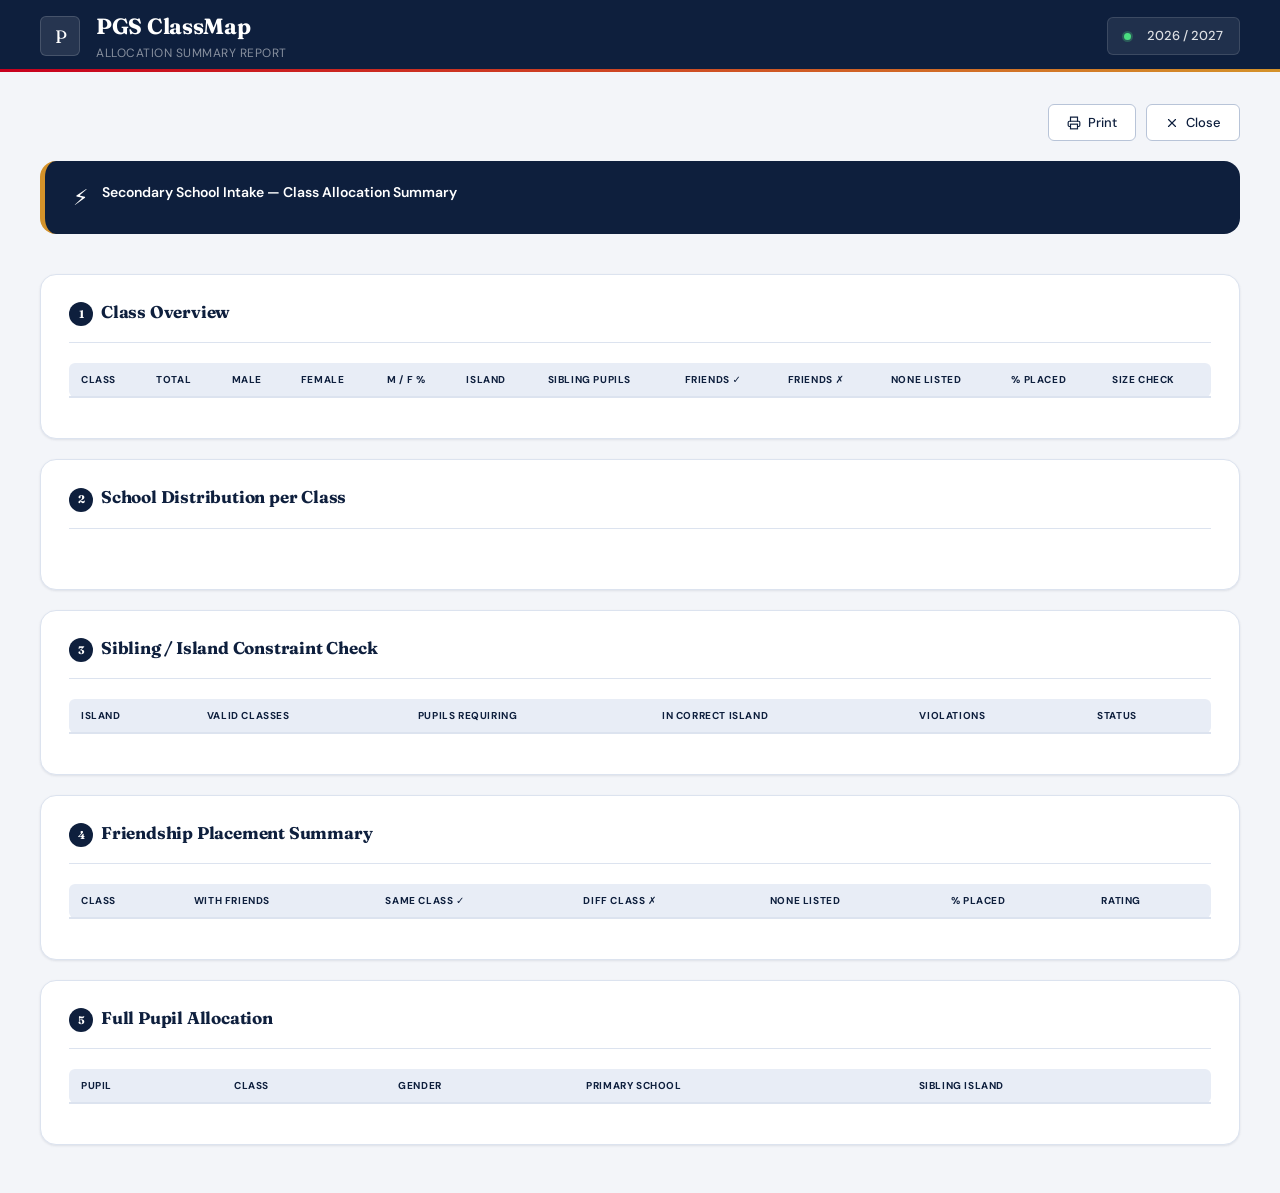
==== commit d5b60536: "Improve generation UX and frontend state handling" ====
--- a/frontend/summary.html
+++ b/frontend/summary.html
@@ -348,38 +348,10 @@
       </div>
     </section>
 
-    <!-- 5. Colour coding & notes -->
+    <!-- 5. Full Pupil Allocation -->
     <section class="card">
       <div class="section-header">
-        <h2><span class="section-num">5</span>Colour Coding &amp; Notes</h2>
-      </div>
-      <div class="legend-grid">
-        <div class="legend-item">
-          <div class="legend-dot green"></div>
-          <p><strong>Friends in class — ✓ Yes</strong>At least one nominated friend is in the same class.</p>
-        </div>
-        <div class="legend-item">
-          <div class="legend-dot red"></div>
-          <p><strong>Friends in class — ✗ No</strong>No nominated friends in same class. Most due to island constraints preventing co-placement.</p>
-        </div>
-        <div class="legend-item">
-          <div class="legend-dot grey"></div>
-          <p><strong>Friends in class — —</strong>No friends were nominated by this pupil.</p>
-        </div>
-        <div class="legend-item" style="background:white">
-          <div style="width:14px;height:14px;flex-shrink:0;margin-top:2px">⚡</div>
-          <p><strong>Pupil Allocation table</strong>Change the Class column on the Pupil List and all counts update instantly.</p>
-        </div>
-      </div>
-      <div class="note-box">
-        <strong>Only edit the Pupil List.</strong> The Pupil List is the only tab that should be manually edited. All other tabs are read-only views driven by the allocation data.
-      </div>
-    </section>
-
-    <!-- 6. Full Pupil Allocation -->
-    <section class="card">
-      <div class="section-header">
-        <h2><span class="section-num">6</span>Full Pupil Allocation</h2>
+        <h2><span class="section-num">5</span>Full Pupil Allocation</h2>
       </div>
       <div class="table-wrap">
         <table class="sum-table" id="allocationTable">
--- a/frontend/styles.css
+++ b/frontend/styles.css
@@ -172,7 +172,8 @@
 .upload-area {
   border: 1.5px dashed var(--border-strong);
   border-radius: var(--radius);
-  padding: 32px 24px;
+  padding: 18px 22px;
+  min-height: 96px;
   text-align: center;
   background: var(--navy-light);
   transition: border-color 0.2s, background 0.2s;
@@ -185,10 +186,15 @@
   background: #dfe6f2;
 }
 
+.upload-area.has-file {
+  border-color: #166534;
+  background: #ecfdf3;
+}
+
 .upload-icon {
-  font-size: 28px;
+  font-size: 22px;
   color: var(--navy-mid);
-  margin-bottom: 10px;
+  margin-bottom: 6px;
 }
 
 .upload-label {
@@ -196,12 +202,23 @@
   color: var(--navy);
   font-size: 14px;
   display: block;
-  margin-bottom: 4px;
+  margin-bottom: 3px;
 }
 
 .upload-hint {
   color: var(--text-muted);
   font-size: 12px;
+}
+
+.selected-file-name {
+  margin-top: 8px;
+  font-size: 12px;
+  color: var(--text-muted);
+}
+
+.selected-file-name.has-file {
+  color: #166534;
+  font-weight: 700;
 }
 
 .upload-area input[type="file"] {
@@ -381,6 +398,21 @@
   cursor: not-allowed;
 }
 
+button.is-working {
+  background: #b45309;
+  color: #ffffff;
+}
+
+button.is-complete {
+  background: #166534;
+  color: #ffffff;
+}
+
+button.is-error {
+  background: #991b1b;
+  color: #ffffff;
+}
+
 /* ── Debug panel ──────────────────────────────────────────── */
 .debug-panel {
   background: var(--surface);
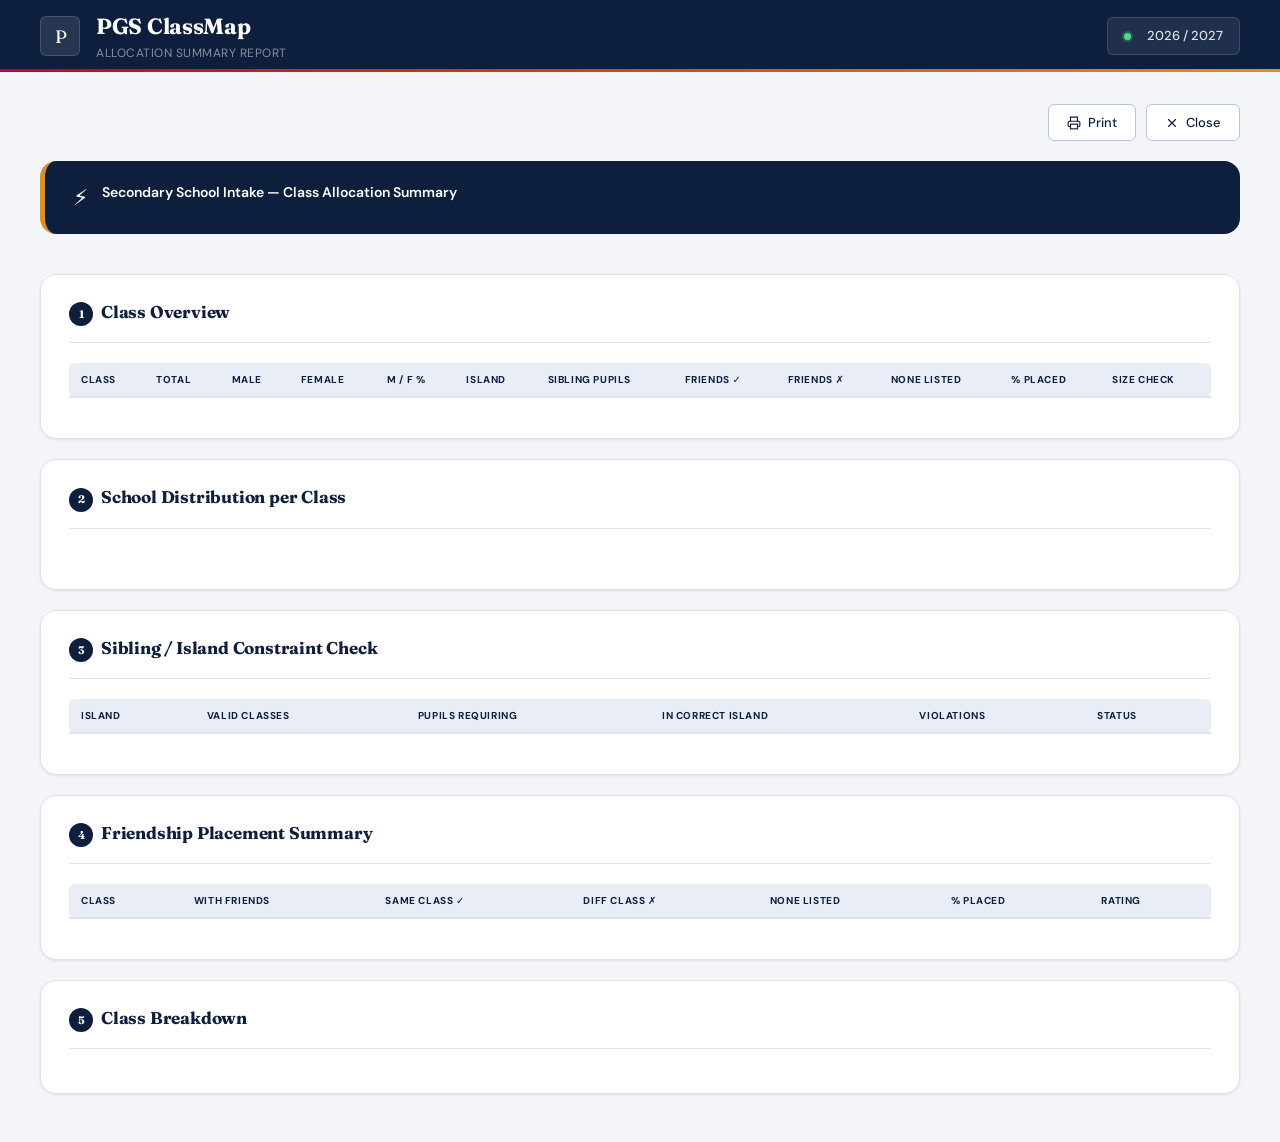
==== commit b23dc5d6: "Test class breakdown summary" ====
--- a/frontend/summary.html
+++ b/frontend/summary.html
@@ -211,6 +211,46 @@
     }
     .outline-btn:hover { background: var(--navy-light); }
 
+
+    /* ── Class breakdown ── */
+    .class-breakdown {
+      display: grid;
+      gap: 18px;
+    }
+    .class-block {
+      border: 1px solid var(--border);
+      border-radius: var(--radius);
+      overflow: hidden;
+      background: var(--surface);
+    }
+    .class-block-header {
+      background: var(--navy-light);
+      border-bottom: 1px solid var(--border);
+      padding: 12px 14px;
+      display: flex;
+      justify-content: space-between;
+      align-items: center;
+      gap: 12px;
+    }
+    .class-block-header h3 {
+      margin: 0;
+      font-size: 15px;
+      color: var(--navy);
+    }
+    .class-block-header span {
+      font-size: 12px;
+      color: var(--text-muted);
+      font-weight: 600;
+    }
+    .friend-list {
+      color: var(--text-muted);
+      font-size: 12px;
+      line-height: 1.4;
+    }
+    .status-cell {
+      white-space: nowrap;
+    }
+
     @media print {
       .topbar, .page-actions { display: none; }
       .card { box-shadow: none; break-inside: avoid; }
@@ -348,24 +388,13 @@
       </div>
     </section>
 
-    <!-- 5. Full Pupil Allocation -->
+    <!-- 5. Class Breakdown -->
     <section class="card">
       <div class="section-header">
-        <h2><span class="section-num">5</span>Full Pupil Allocation</h2>
-      </div>
-      <div class="table-wrap">
-        <table class="sum-table" id="allocationTable">
-          <thead>
-            <tr>
-              <th>Pupil</th>
-              <th>Class</th>
-              <th>Gender</th>
-              <th>Primary School</th>
-              <th>Sibling Island</th>
-            </tr>
-          </thead>
-          <tbody></tbody>
-        </table>
+        <h2><span class="section-num">5</span>Class Breakdown</h2>
+      </div>
+      <div id="classBreakdownContainer" class="class-breakdown">
+        <!-- populated by JS -->
       </div>
     </section>
 
@@ -379,6 +408,7 @@
     } else {
       const data = JSON.parse(raw);
       const summary = data.summary || {};
+      const friendshipSummary = data.friendshipSummary || {};
       const allocations = data.allocations || [];
       const classNames = Object.keys(summary);
 
@@ -412,28 +442,91 @@
         if (!t) return "—";
         return Math.round((male/t)*100) + "% / " + Math.round((female/t)*100) + "%";
       }
+      function classIsland(className) {
+        return String(className || "").replace(/[0-9]/g, "") || "—";
+      }
+      function hasSiblingIsland(row) {
+        return row.siblingIsland && row.siblingIsland !== "—";
+      }
+      function cleanName(value) {
+        return String(value || "")
+          .replace(/\n/g, " ")
+          .replace(/\t/g, " ")
+          .trim()
+          .split(/\s+/)
+          .join(" ")
+          .toLowerCase();
+      }
+      function getFriends(row) {
+        return [row.friend1, row.friend2]
+          .map(f => String(f || "").trim())
+          .filter(f => f && f !== "—");
+      }
+      function friendStatusBadge(row, pupilClassMap) {
+        const friends = getFriends(row);
+
+        if (!friends.length) {
+          return '<span class="badge badge-navy">—</span>';
+        }
+
+        const sameClassFriends = friends.filter(friend =>
+          pupilClassMap[cleanName(friend)] === row.class
+        );
+
+        if (sameClassFriends.length) {
+          return `<span class="badge badge-green">✓ ${sameClassFriends.join(", ")}</span>`;
+        }
+
+        return '<span class="badge badge-red">✗ No friends placed</span>';
+      }
+      function siblingStatusBadge(row) {
+        if (!hasSiblingIsland(row)) {
+          return '<span class="badge badge-navy">—</span>';
+        }
+
+        const ok = String(row.class || "")
+          .toLowerCase()
+          .startsWith(String(row.siblingIsland || "").toLowerCase());
+
+        return ok
+          ? '<span class="badge badge-green">✓ Correct island</span>'
+          : '<span class="badge badge-red">✗ Wrong island</span>';
+      }
 
       /* ── Totals ───────────────────────────────────────────── */
       let totPupils = 0, totMale = 0, totFemale = 0;
       let totSiblings = 0, totFriendOk = 0, totFriendNo = 0, totNone = 0;
+
+      const siblingByClass = {};
+      allocations.forEach(row => {
+        if (hasSiblingIsland(row)) {
+          totSiblings++;
+          siblingByClass[row.class] = (siblingByClass[row.class] || 0) + 1;
+        }
+      });
+
       classNames.forEach(cn => {
         const d = summary[cn];
+        const f = friendshipSummary[cn] || {};
+
         totPupils   += d.total  || 0;
         totMale     += d.male   || 0;
         totFemale   += d.female || 0;
-        totSiblings += d.siblingPupils || 0;
-        totFriendOk += d.friendsOk    || 0;
-        totFriendNo += d.friendsNo    || 0;
-        totNone     += d.noneListed   || 0;
-      });
+        totFriendOk += f.friendsOk || 0;
+        totFriendNo += f.friendsNo || 0;
+        totNone     += f.noneListed || 0;
+      });
+
       const totWithFriends = totFriendOk + totFriendNo;
       const overallPct = pct(totFriendOk, totWithFriends);
+      const minExpectedSize = Math.floor(totPupils / Math.max(classNames.length, 1));
+      const maxExpectedSize = Math.ceil(totPupils / Math.max(classNames.length, 1));
 
       /* ── Banner pills ─────────────────────────────────────── */
       const pillData = [
         `Friend placement: ${totFriendOk}/${totWithFriends} = ${overallPct}`,
         `${totPupils} pupils total`,
-        `${classNames.length} classes`,
+        `${classNames.length} class groups`,
         `${totSiblings} sibling constraints`
       ];
       document.getElementById("statPills").innerHTML =
@@ -445,7 +538,7 @@
         { label: "Male / Female", value: `${totMale} / ${totFemale}`, sub: mfPct(totMale, totFemale), cls: "accent-navy" },
         { label: "Friends placed", value: overallPct, sub: `${totFriendOk} of ${totWithFriends} pupils`, cls: "accent-green" },
         { label: "Sibling pupils", value: totSiblings, sub: "island-constrained", cls: "accent-gold" },
-        { label: "Classes", value: classNames.length, sub: "defined", cls: "accent-red" },
+        { label: "Class groups", value: classNames.length, sub: "defined", cls: "accent-red" },
       ];
       document.getElementById("kpiStrip").innerHTML = kpis.map(k => `
         <div class="kpi-tile ${k.cls}">
@@ -458,7 +551,8 @@
       const ovBody = document.querySelector("#classOverviewTable tbody");
       classNames.forEach(cn => {
         const d = summary[cn];
-        const placed = (d.friendsOk || 0) + (d.friendsNo || 0);
+        const f = friendshipSummary[cn] || {};
+        const placed = (f.friendsOk || 0) + (f.friendsNo || 0);
         const tr = document.createElement("tr");
         tr.innerHTML = `
           <td><strong>${cn}</strong></td>
@@ -466,13 +560,13 @@
           <td>${d.male || 0}</td>
           <td>${d.female || 0}</td>
           <td>${mfPct(d.male, d.female)}</td>
-          <td>${d.island || "—"}</td>
-          <td>${d.siblingPupils || 0}</td>
-          <td>${d.friendsOk || 0}</td>
-          <td>${d.friendsNo || 0}</td>
-          <td>${d.noneListed || 0}</td>
-          <td>${pct(d.friendsOk, placed)}</td>
-          <td>${sizeCheck(d.total)}</td>`;
+          <td>${classIsland(cn)}</td>
+          <td>${siblingByClass[cn] || 0}</td>
+          <td>${f.friendsOk || 0}</td>
+          <td>${f.friendsNo || 0}</td>
+          <td>${f.noneListed || 0}</td>
+          <td>${pct(f.friendsOk, placed)}</td>
+          <td>${sizeCheck(d.total, minExpectedSize, maxExpectedSize)}</td>`;
         ovBody.appendChild(tr);
       });
       const totRow = document.createElement("tr");
@@ -528,7 +622,7 @@
       /* ── 3. Sibling / Island Check ────────────────────────── */
       const islandMap = {};
       allocations.forEach(r => {
-        if (!r.siblingIsland) return;
+        if (!hasSiblingIsland(r)) return;
         const island = r.siblingIsland;
         if (!islandMap[island]) islandMap[island] = { classes: new Set(), pupils: 0, correct: 0, violations: 0 };
         islandMap[island].pupils++;
@@ -564,16 +658,16 @@
       /* ── 4. Friendship Placement ──────────────────────────── */
       const friendBody = document.querySelector("#friendshipTable tbody");
       classNames.forEach(cn => {
-        const d = summary[cn];
-        const placed = (d.friendsOk||0) + (d.friendsNo||0);
-        const p = pct(d.friendsOk, placed);
+        const f = friendshipSummary[cn] || {};
+        const placed = (f.friendsOk || 0) + (f.friendsNo || 0);
+        const p = pct(f.friendsOk, placed);
         const tr = document.createElement("tr");
         tr.innerHTML = `
           <td><strong>${cn}</strong></td>
           <td>${placed}</td>
-          <td>${d.friendsOk || 0}</td>
-          <td>${d.friendsNo || 0}</td>
-          <td>${d.noneListed || 0}</td>
+          <td>${f.friendsOk || 0}</td>
+          <td>${f.friendsNo || 0}</td>
+          <td>${f.noneListed || 0}</td>
           <td>${p}</td>
           <td>${ratingBadge(p)}</td>`;
         friendBody.appendChild(tr);
@@ -590,22 +684,64 @@
         <td>${ratingBadge(overallPct)}</td>`;
       friendBody.appendChild(fTotRow);
 
-      /* ── 6. Full Pupil Allocation ─────────────────────────── */
-      const allocBody = document.querySelector("#allocationTable tbody");
+      /* ── 5. Class Breakdown ───────────────────────────────── */
+      const classBreakdownContainer = document.getElementById("classBreakdownContainer");
+
+      const pupilClassMap = {};
       allocations.forEach(row => {
-        const tr = document.createElement("tr");
-        tr.innerHTML = `
-          <td>${row.pupil || "—"}</td>
-          <td><span class="badge badge-navy">${row.class || "—"}</span></td>
-          <td>${row.gender || "—"}</td>
-          <td>${row.primarySchool || "—"}</td>
-          <td>${row.siblingIsland || "—"}</td>`;
-        allocBody.appendChild(tr);
-      });
+        pupilClassMap[cleanName(row.pupil)] = row.class;
+      });
+
       if (!allocations.length) {
-        const tr = document.createElement("tr");
-        tr.innerHTML = `<td colspan="5" style="color:var(--text-muted);font-style:italic">No allocations found.</td>`;
-        allocBody.appendChild(tr);
+        classBreakdownContainer.innerHTML =
+          `<div style="color:var(--text-muted);font-style:italic">No allocations found.</div>`;
+      } else {
+        classNames.forEach(cn => {
+          const classRows = allocations
+            .filter(row => row.class === cn)
+            .sort((a, b) => String(a.pupil || "").localeCompare(String(b.pupil || "")));
+
+          const block = document.createElement("div");
+          block.className = "class-block";
+
+          block.innerHTML = `
+            <div class="class-block-header">
+              <h3>${cn}</h3>
+              <span>${classRows.length} pupil${classRows.length === 1 ? "" : "s"}</span>
+            </div>
+            <div class="table-wrap">
+              <table class="sum-table">
+                <thead>
+                  <tr>
+                    <th>Pupil</th>
+                    <th>Gender</th>
+                    <th>Primary School</th>
+                    <th>Sibling Island</th>
+                    <th>Sibling Status</th>
+                    <th>Friends Listed</th>
+                    <th>Friend Status</th>
+                  </tr>
+                </thead>
+                <tbody>
+                  ${classRows.map(row => {
+                    const friends = getFriends(row);
+                    return `
+                      <tr>
+                        <td><strong>${row.pupil || "—"}</strong></td>
+                        <td>${row.gender || "—"}</td>
+                        <td>${row.primarySchool || "—"}</td>
+                        <td>${hasSiblingIsland(row) ? row.siblingIsland : "—"}</td>
+                        <td class="status-cell">${siblingStatusBadge(row)}</td>
+                        <td><span class="friend-list">${friends.length ? friends.join("<br>") : "—"}</span></td>
+                        <td class="status-cell">${friendStatusBadge(row, pupilClassMap)}</td>
+                      </tr>`;
+                  }).join("")}
+                </tbody>
+              </table>
+            </div>`;
+
+          classBreakdownContainer.appendChild(block);
+        });
       }
     }
   </script>
